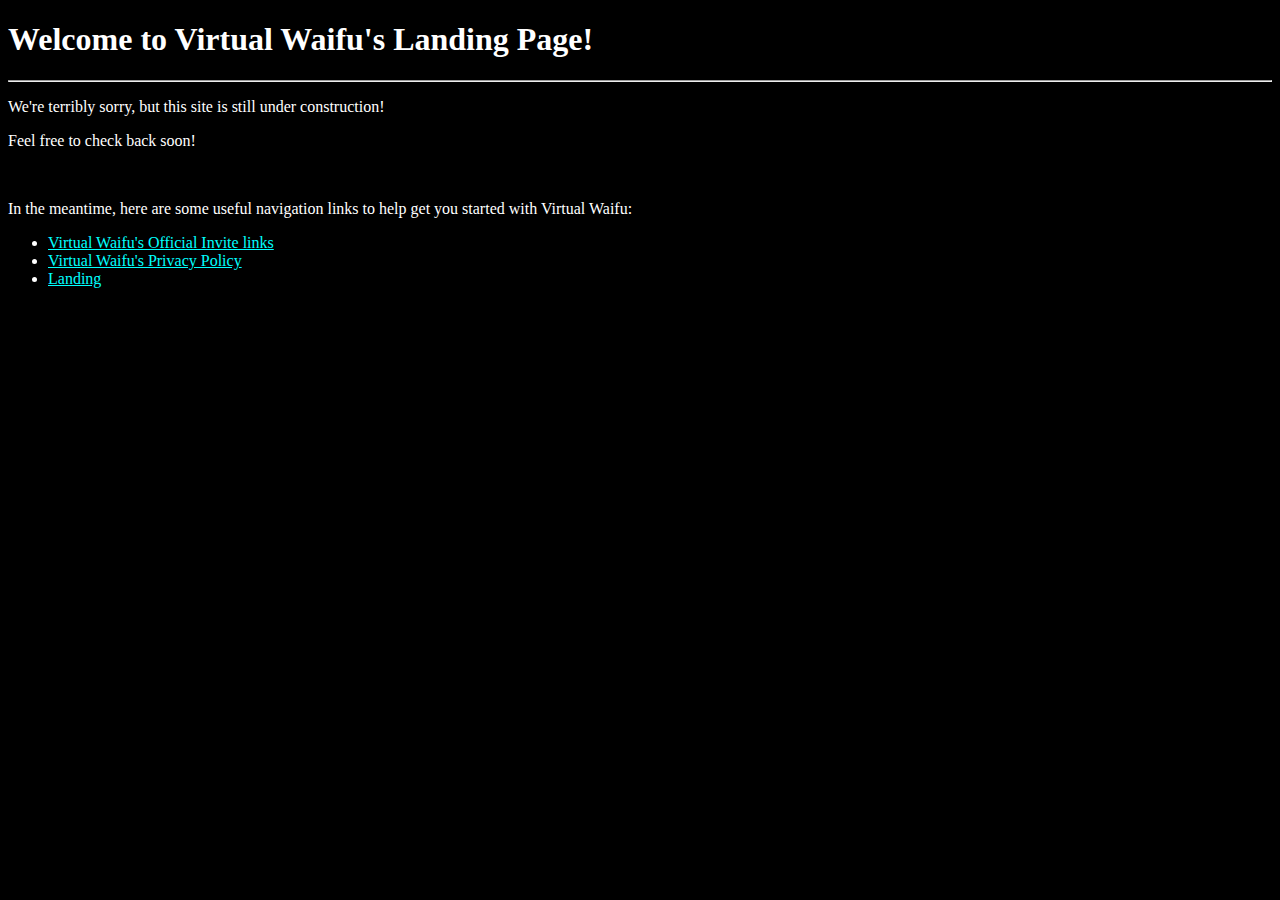
==== index.html @ 32e63459 "Fix: new URL" ====
<!DOCTYPE html>
<html lang="en">
<head>
    <meta charset="UTF-8">
    <meta http-equiv="X-UA-Compatible" content="IE=edge">
    <meta name="viewport" content="width=device-width, initial-scale=1.0">
    <title>Virtual Waifu | Multipurpose Waifu Bot!</title>
    <meta name="description" content="An all-in-one multipurpose bot for Discord, Revolt and Crispy-Chat | Virtual Waifu.">
    <meta property="og:locale" content="en">
    <meta property="og:site_name" content="Landing | Virtual Waifu's Website">
    <meta property="og:title" content="Virtual Waifu's Official Website">
    <meta property="og:image" content="https://cdn.discordapp.com/app-icons/895251019603259403/b3bcfcea2adb0bd89d91576432a89781.webp?size=320">
    <meta property="og:description" content="Virtual Waifu is an all-in-one multipurpose bot for Discord, Revolt and Crispy-Chat, with some unique features including a random Waifu generator!">
    <link rel="icon" href="https://cdn.discordapp.com/avatars/895251019603259403/faf3cbac0ecfdc1632bd15c6648a06b1.webp" data-react-helmet="true">
    <style>
        a{
            color: aqua;
        }
    </style>

</head>
<body style="background-color: black; color: white;">
    <h1>Welcome to Virtual Waifu's Landing Page!</h1>
    <hr>
    <div id="demo">
        <p>We're terribly sorry, but this site is still under construction!</p>
        <p>Feel free to check back soon!</p>
        <br>
        <p>In the meantime, here are some useful navigation links to help get you started with Virtual Waifu:</p>
        <ul>
            <li><a href="/invite/">Virtual Waifu's Official Invite links</a></li>
            <li><a href="legal/privacy/">Virtual Waifu's Privacy Policy</a></li>
            <li onclick="location.reload()"><a style="text-decoration: underline; cursor: pointer;">Landing</a></li>
        </ul>
    </div>
</body>
</html>
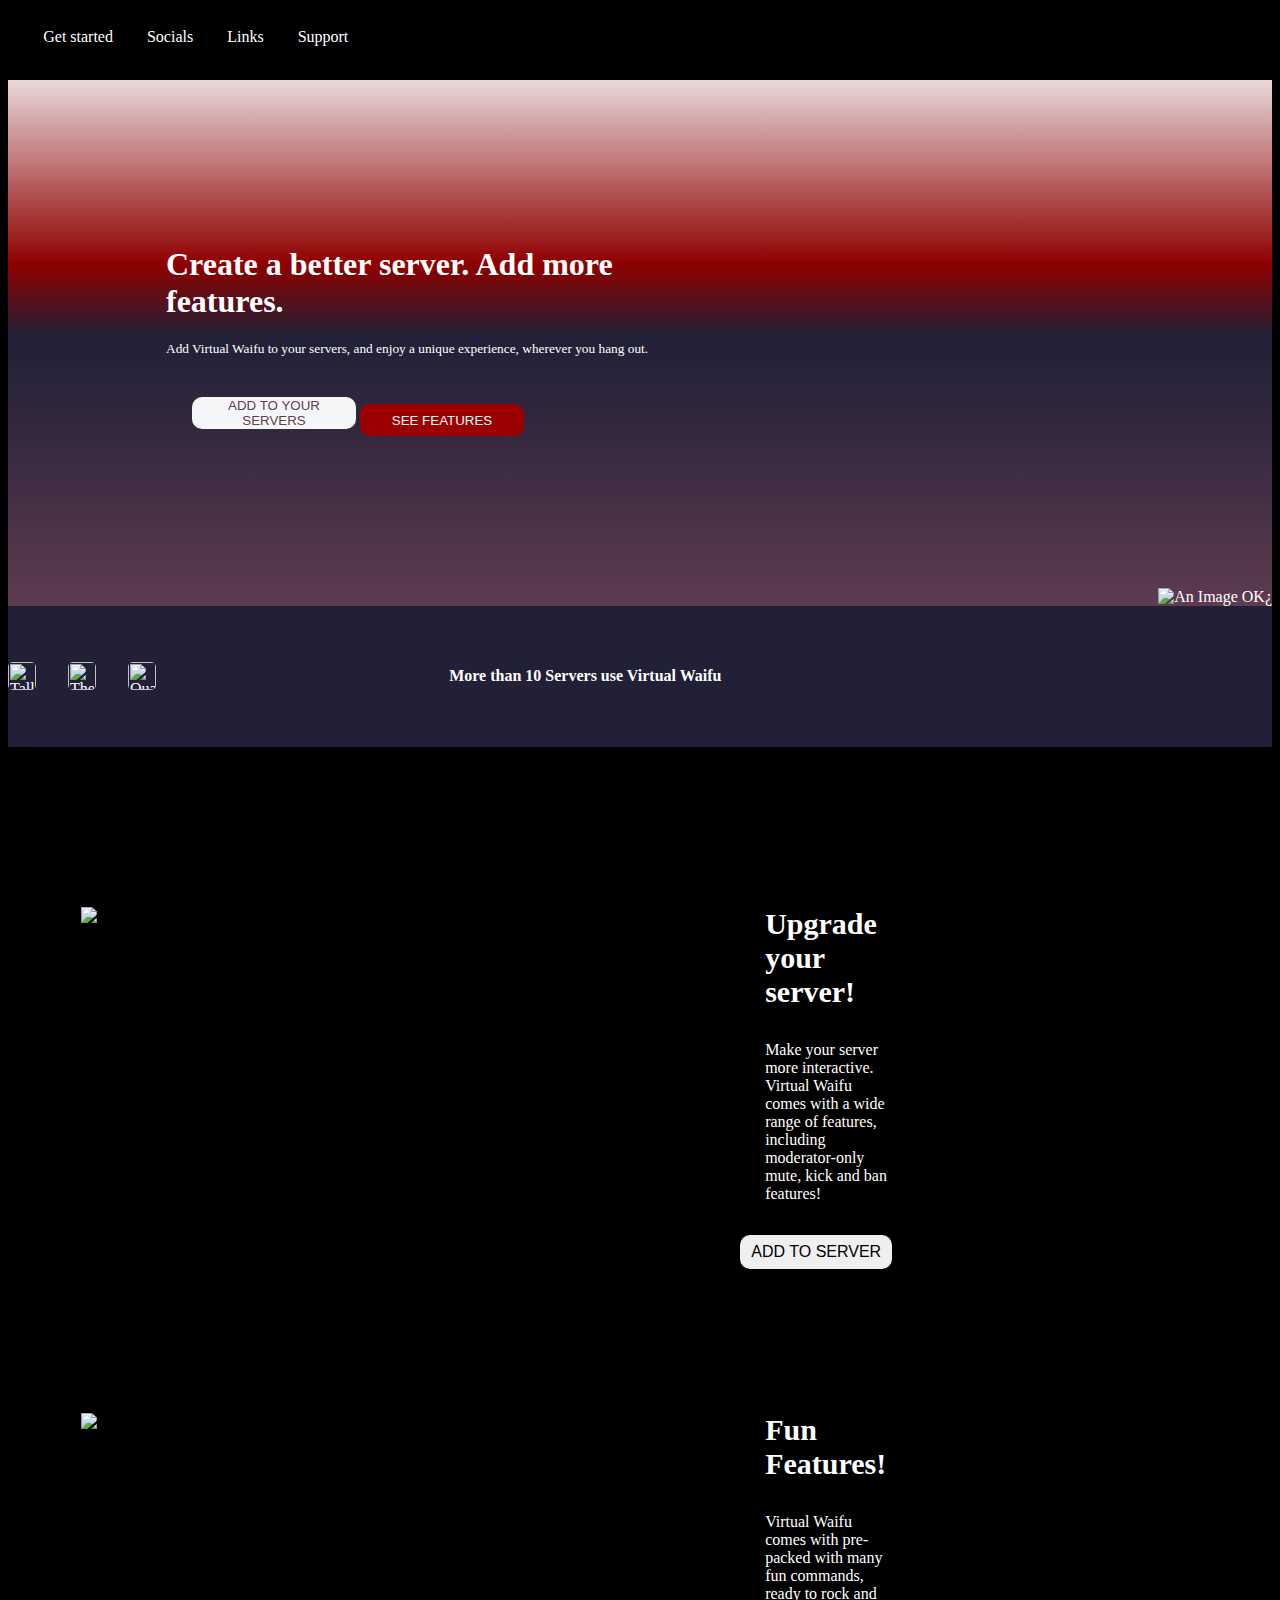
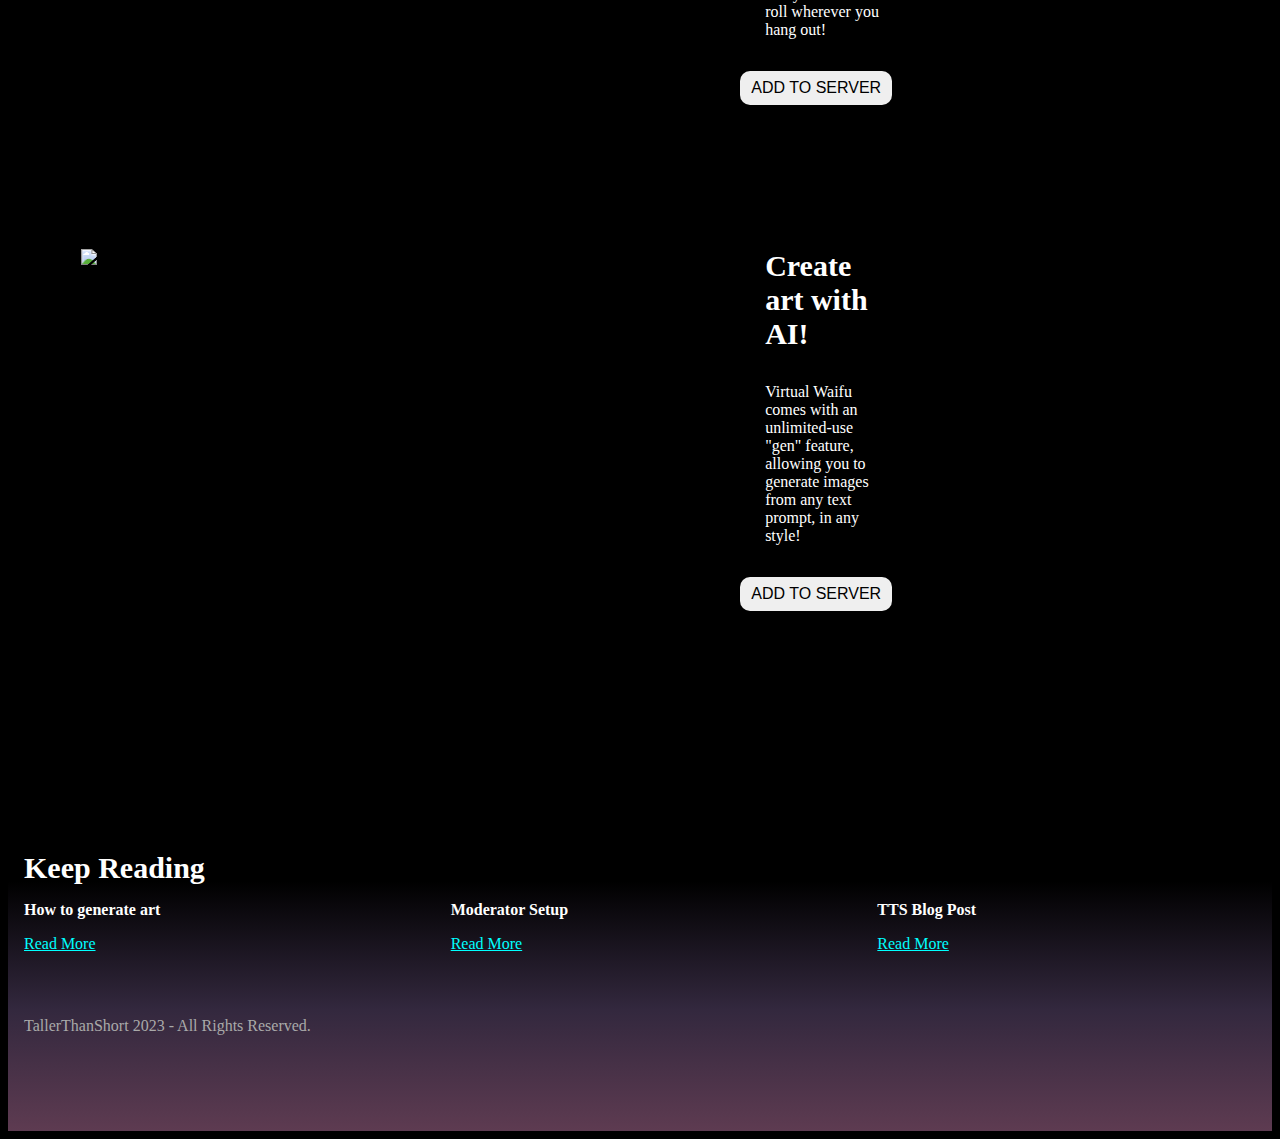
==== commit a9042867: "Fix: Create a much better landing page" ====
--- a/index.html
+++ b/index.html
@@ -16,22 +16,208 @@
         a{
             color: aqua;
         }
+        .dropbtn {
+            cursor: pointer;
+            background-color: black;
+            color: white;
+            padding: 15px;
+            font-size: 16px;
+            border: none;
+            }
+        .dropdown {
+            cursor: default;
+            position: relative;
+            display: inline-block;
+            }
+
+        .dropdown-content {
+        display: none;
+        position: absolute;
+        background-color: black;
+        min-width: 150px;
+        box-shadow: 0px 8px 16px 0px rgba(0,0,0,0.2);
+        z-index: 1;
+        }
+
+        .dropdown-content a {
+        color: white;
+        padding: 12px 16px;
+        text-decoration: none;
+        display: block;
+        }
+        .dropdown-content a:hover {background-color: rgb(245, 246, 247); color: rgb(98, 61, 83);}
+
+        .dropdown:hover .dropdown-content {display: block;}
+
+        .dropdown:hover .dropbtn {background-color: rgb(245, 246, 247); color: black;}
     </style>
 
 </head>
-<body style="background-color: black; color: white;">
-    <h1>Welcome to Virtual Waifu's Landing Page!</h1>
-    <hr>
-    <div id="demo">
-        <p>We're terribly sorry, but this site is still under construction!</p>
-        <p>Feel free to check back soon!</p>
-        <br>
-        <p>In the meantime, here are some useful navigation links to help get you started with Virtual Waifu:</p>
-        <ul>
-            <li><a href="/invite/">Virtual Waifu's Official Invite links</a></li>
-            <li><a href="legal/privacy/">Virtual Waifu's Privacy Policy</a></li>
-            <li onclick="location.reload()"><a style="text-decoration: underline; cursor: pointer;">Landing</a></li>
-        </ul>
+<body style="background-color: black; color: white; overflow-x: hidden;">
+    <div class="navbar" style="width: 100%; height: 32px; padding: 1.6%; cursor: default;">
+        <div class="dropdown">
+            <span class="dropbtn">Get started</span>
+            <div class="dropdown-content">
+                <a href="/">Home</a>
+                <a href="https://virtualwaifubot.com/invite/">Invite</a>
+                <a href="https://virtualwaifubot.com/bot/setup/">Setup</a>
+                <a href="https://virtualwaifubot.com/bot/commands/">Commands</a>
+            </div>
+        </div>
+        <div class="dropdown">
+            <span class="dropbtn">Socials</span>
+            <div class="dropdown-content">
+                <a href="https://discord.gg/Hf3ECU7DRv">Discord</a>
+                <a href="https://rvlt.gg/E1GKAxh8">Revolt</a>
+                <a href="https://common-codes.github.io/crispy/app/invite/?code=creak">Crispy-Chat</a>
+            </div>
+        </div>
+        <div class="dropdown">
+            <span class="dropbtn">Links</span>
+            <div class="dropdown-content">
+                <a href="https://virtualwaifubot.com/legal/privacy/">Privacy Policy</a>
+                <a href="https://virtualwaifubot.com/legal/terms/">AUP</a>
+                <a href="https://virtualwaifubot.com/legal/datareq/">Request Data</a>
+            </div>
+        </div>
+        <div class="dropdown">
+            <span class="dropbtn">Support</span>
+            <div class="dropdown-content">
+                <a href="https://discord.gg/Hf3ECU7DRv">Discord Support Server</a>
+                <a href="https://rvlt.gg/E1GKAxh8">Revolt Support Server</a>
+            </div>
+        </div>
+    </div>
+    <div style="width: 100%; z-index: 0; position: relative; background: linear-gradient(rgb(245, 246, 247) -4.84%, rgb(143, 0, 0) 34.9%, rgb(33, 32, 54) 48.6%, rgb(51, 40, 62) 66.41%, rgb(98, 61, 83) 103.41%, rgb(140, 81, 102) 132.18%);">
+        <div style="justify-content: flex-end; align-items: flex-end; width: 50%; height: 100%; display: flex; z-index: -1; right: 0; top: 0; position: absolute; pointer-events: none;">
+            <img src="https://cdn.discordapp.com/app-icons/895251019603259403/b3bcfcea2adb0bd89d91576432a89781.webp" class="hidden xl:block" alt="An Image OK¿">
+            </div>
+        <div>
+            <div id="test" style="padding-top: 9rem; padding-bottom: 9rem; max-width: 1240px; width: 75%; margin-left: auto; margin-right: auto;">
+                <div style="text-align: left; width: 55%; margin-left: 0; margin-right: 0; ">
+                    <h1>Create a better server. Add more features.</h1>
+                    <p style="font-size: smaller;">Add Virtual Waifu to your servers, and enjoy a unique experience, wherever you hang out.</p>
+                    <div style="justify-content: center; padding: 26px;">
+                        <button style="border: none; height: 32px; width: 164px; cursor: pointer; border-radius: 10px; text-transform: uppercase; background-color: rgb(245, 246, 247); color: rgb(98, 61, 83); font-weight: 500;" onclick="location.href='https://virtualwaifubot.com/invite';">add to your servers</button>
+                        <button style="border: none; height: 32px; width: 164px; cursor: pointer; border-radius: 10px; text-transform: uppercase; background-color: rgb(157, 0, 0); color: rgb(245, 246, 247); font-weight: 500;" onclick="location.href='https://virtualwaifubot.com/bot/commands';">see features</button>
+                    </div>
+                </div>
+            </div>
+        </div>
+    </div>
+    <div style="background-color: rgb(33, 32, 54);">
+        <div style="padding-top: 2.5rem; padding-bottom: 2.5rem; max-width: 1240px; width: 100%; margin-left: 0; margin-right: 0;">
+            <div style="flex-direction: row; gap: 2rem; align-items: center; display: flex;">
+                <div style="justify-content: flex-start; width: 33%; align-items: center; display: flex; gap: 2rem;">
+                    <img style="width: 28px; height: 28px; border-radius: 5px; cursor: pointer;" src="https://cdn.discordapp.com/icons/885454145346232361/4704e10993b29dbc371bd9bb6f340a4d.webp" title="Tall's Server (Revolt)">
+                    <img style="width: 28px; height: 28px; border-radius: 5px; cursor: pointer;" src="https://cdn.discordapp.com/icons/925056345667960892/0e4e7555c959da95789ef28ad5f62680.webp" title="The Lemonade Stand (Discord)">
+                    <img style="width: 28px; height: 28px; border-radius: 5px; cursor: pointer;" src="https://cdn.discordapp.com/icons/751954296907628626/2a1dcdb608afdfaba991dcd35397933e.webp"  title="Quack Shadow (Discord)">
+                </div>
+                <div style="justify-content: flex-end; flex: 1 1 0%;">
+                    <h4>More than 10 Servers use Virtual Waifu</h4>
+                </div>
+            </div>
+        </div>
+    </div>
+    <div>
+        <div style="padding-top: 10rem; padding-bottom: 10rem;  max-width: 1240px; width: 100%; margin-left: auto; margin-right: auto;">
+            <div style="gap: 9rem; grid-template-columns: repeat(1,minmax(0,1fr)); display: grid;">
+                <div>
+                    <div style="display: grid; gap: 4rem; grid-template-columns: repeat(7,minmax(0,1fr));">
+                        <div style="grid-column: span 4/span 4;">
+                            <img src="./assets/1681915892gahaha.png" style="margin-left: auto; margin-right: auto; max-width: 560px; width: 100%; display: block;">
+                        </div>
+                        <div style="text-align: left; justify-content: center; align-items: flex-start; flex-direction: column; display: flex; grid-column: span 3/span;">
+                            <h2 style="margin-left: 0; margin-right: 0; font-size: 30px; margin: 0;">Upgrade your server!</h2>
+                            <p style="white-space: pre-line; margin-top: 2rem; margin-bottom: 2rem;">Make your server more interactive. Virtual Waifu comes with a wide range of features, including moderator-only mute, kick and ban features!</p>
+                            <div style="flex-direction: row; gap: 1rem; justify-content: flex-start; align-items: center; width: 100%; display: flex;">
+                                <button style="width: auto; font-size: 1rem; padding-top: .5rem; padding-bottom: .5rem; padding-left: .7rem; padding-right: .7rem; border-radius: 10px; overflow: hidden; gap: .375rem; align-items: center; flex-shrink: 0; display: flex; position: relative; left: -25px; cursor: pointer; border: none; text-transform: uppercase;">
+                                    <div style="justify-content: center; flex-grow: 1; max-width: 100%; display: flex;">
+                                        <span style="text-align: center; white-space: nowrap; text-overflow: ellipsis; overflow: hidden; flex-shrink: 0; width: 100%; display: block;">
+                                            <div style="gap: .5rem; justify-content: center; align-items: center; display: flex;">Add to server</div>
+                                        </span>
+                                    </div>
+                                </button>
+                            </div>
+                        </div>
+                    </div>
+                </div>
+                <div>
+                    <div style="display: grid; gap: 4rem; grid-template-columns: repeat(7,minmax(0,1fr));">
+                        <div style="grid-column: span 4/span 4;">
+                            <img src="./assets/1681915892gahaha.png" style="margin-left: auto; margin-right: auto; max-width: 560px; width: 100%; display: block;">
+                        </div>
+                        <div style="text-align: left; justify-content: center; align-items: flex-start; flex-direction: column; display: flex; grid-column: span 3/span;">
+                            <h2 style="margin-left: 0; margin-right: 0; font-size: 30px; margin: 0;">Fun Features!</h2>
+                            <p style="white-space: pre-line; margin-top: 2rem; margin-bottom: 2rem;">Virtual Waifu comes with pre-packed with many fun commands, ready to rock and roll wherever you hang out!</p>
+                            <div style="flex-direction: row; gap: 1rem; justify-content: flex-start; align-items: center; width: 100%; display: flex;">
+                                <button style="width: auto; font-size: 1rem; padding-top: .5rem; padding-bottom: .5rem; padding-left: .7rem; padding-right: .7rem; border-radius: 10px; overflow: hidden; gap: .375rem; align-items: center; flex-shrink: 0; display: flex; position: relative; left: -25px; cursor: pointer; border: none; text-transform: uppercase;">
+                                    <div style="justify-content: center; flex-grow: 1; max-width: 100%; display: flex;">
+                                        <span style="text-align: center; white-space: nowrap; text-overflow: ellipsis; overflow: hidden; flex-shrink: 0; width: 100%; display: block;">
+                                            <div style="gap: .5rem; justify-content: center; align-items: center; display: flex;">Add to server</div>
+                                        </span>
+                                    </div>
+                                </button>
+                            </div>
+                        </div>
+                    </div>
+                </div>
+                <div>
+                    <div style="display: grid; gap: 4rem; grid-template-columns: repeat(7,minmax(0,1fr));">
+                        <div style="grid-column: span 4/span 4;">
+                            <img src="./assets/1681915892gahaha.png" style="margin-left: auto; margin-right: auto; max-width: 560px; width: 100%; display: block;">
+                        </div>
+                        <div style="text-align: left; justify-content: center; align-items: flex-start; flex-direction: column; display: flex; grid-column: span 3/span;">
+                            <h2 style="margin-left: 0; margin-right: 0; font-size: 30px; margin: 0;">Create art with AI!</h2>
+                            <p style="white-space: pre-line; margin-top: 2rem; margin-bottom: 2rem;">Virtual Waifu comes with an unlimited-use "gen" feature, allowing you to generate images from any text prompt, in any style!</p>
+                            <div style="flex-direction: row; gap: 1rem; justify-content: flex-start; align-items: center; width: 100%; display: flex;">
+                                <button style="width: auto; font-size: 1rem; padding-top: .5rem; padding-bottom: .5rem; padding-left: .7rem; padding-right: .7rem; border-radius: 10px; overflow: hidden; gap: .375rem; align-items: center; flex-shrink: 0; display: flex; position: relative; left: -25px; cursor: pointer; border: none; text-transform: uppercase;">
+                                    <div style="justify-content: center; flex-grow: 1; max-width: 100%; display: flex;">
+                                        <span style="text-align: center; white-space: nowrap; text-overflow: ellipsis; overflow: hidden; flex-shrink: 0; width: 100%; display: block;">
+                                            <div style="gap: .5rem; justify-content: center; align-items: center; display: flex;">Add to server</div>
+                                        </span>
+                                    </div>
+                                </button>
+                            </div>
+                        </div>
+                    </div>
+                </div>
+            </div>
+        </div>
+    </div>
+    <div style="padding-top: 5rem; padding-bottom: 5rem; background: linear-gradient(rgb(0, 0, 0) 30.6%, rgb(51, 40, 62) 66.41%, rgb(98, 61, 83) 103.41%, rgb(140, 81, 102) 132.18%); width: 100%; margin-left: auto; margin-right: auto;">
+        <h2 style="margin-left: 0; margin-right: 0; font-size: 30px; margin: 0; padding-left: 1rem;">Keep Reading</h2>
+        <div style="display: grid; gap: 1rem; grid-template-columns: repeat(3,minmax(0,1fr)); padding-top: 1rem;">
+            <div style="padding-left: 1rem;">
+                <div>
+                    <b>How to generate art</b>
+                </div>
+                <div style="padding-top: 1rem;">
+                    <a href="https://virtualwaifubot.com/bot/commands/gen">Read More</a>
+                </div>
+            </div>
+            <div style="padding-left: 1rem;">
+                <div>
+                    <b>Moderator Setup</b>
+                </div>
+                <div style="padding-top: 1rem;">
+                    <a href="https://virtualwaifubot.com/bot/setup/moderator">Read More</a>
+                </div>
+            </div>
+            <div style="padding-left: 1rem;">
+                <div>
+                    <b>TTS Blog Post</b>
+                </div>
+                <div style="padding-top: 1rem;">
+                    <a href="https://tallerthanshort.github.io/entries/?entry=nNgn4PP5CHDwjWOYEvvE">Read More</a>
+                </div>
+            </div>
+        </div>
+        <div style="padding-top: 3rem; padding-left: 1rem;">
+            <div>
+                <p style="color: darkgray;">TallerThanShort 2023 - All Rights Reserved.</p>
+            </div>
+        </div>
     </div>
 </body>
 </html>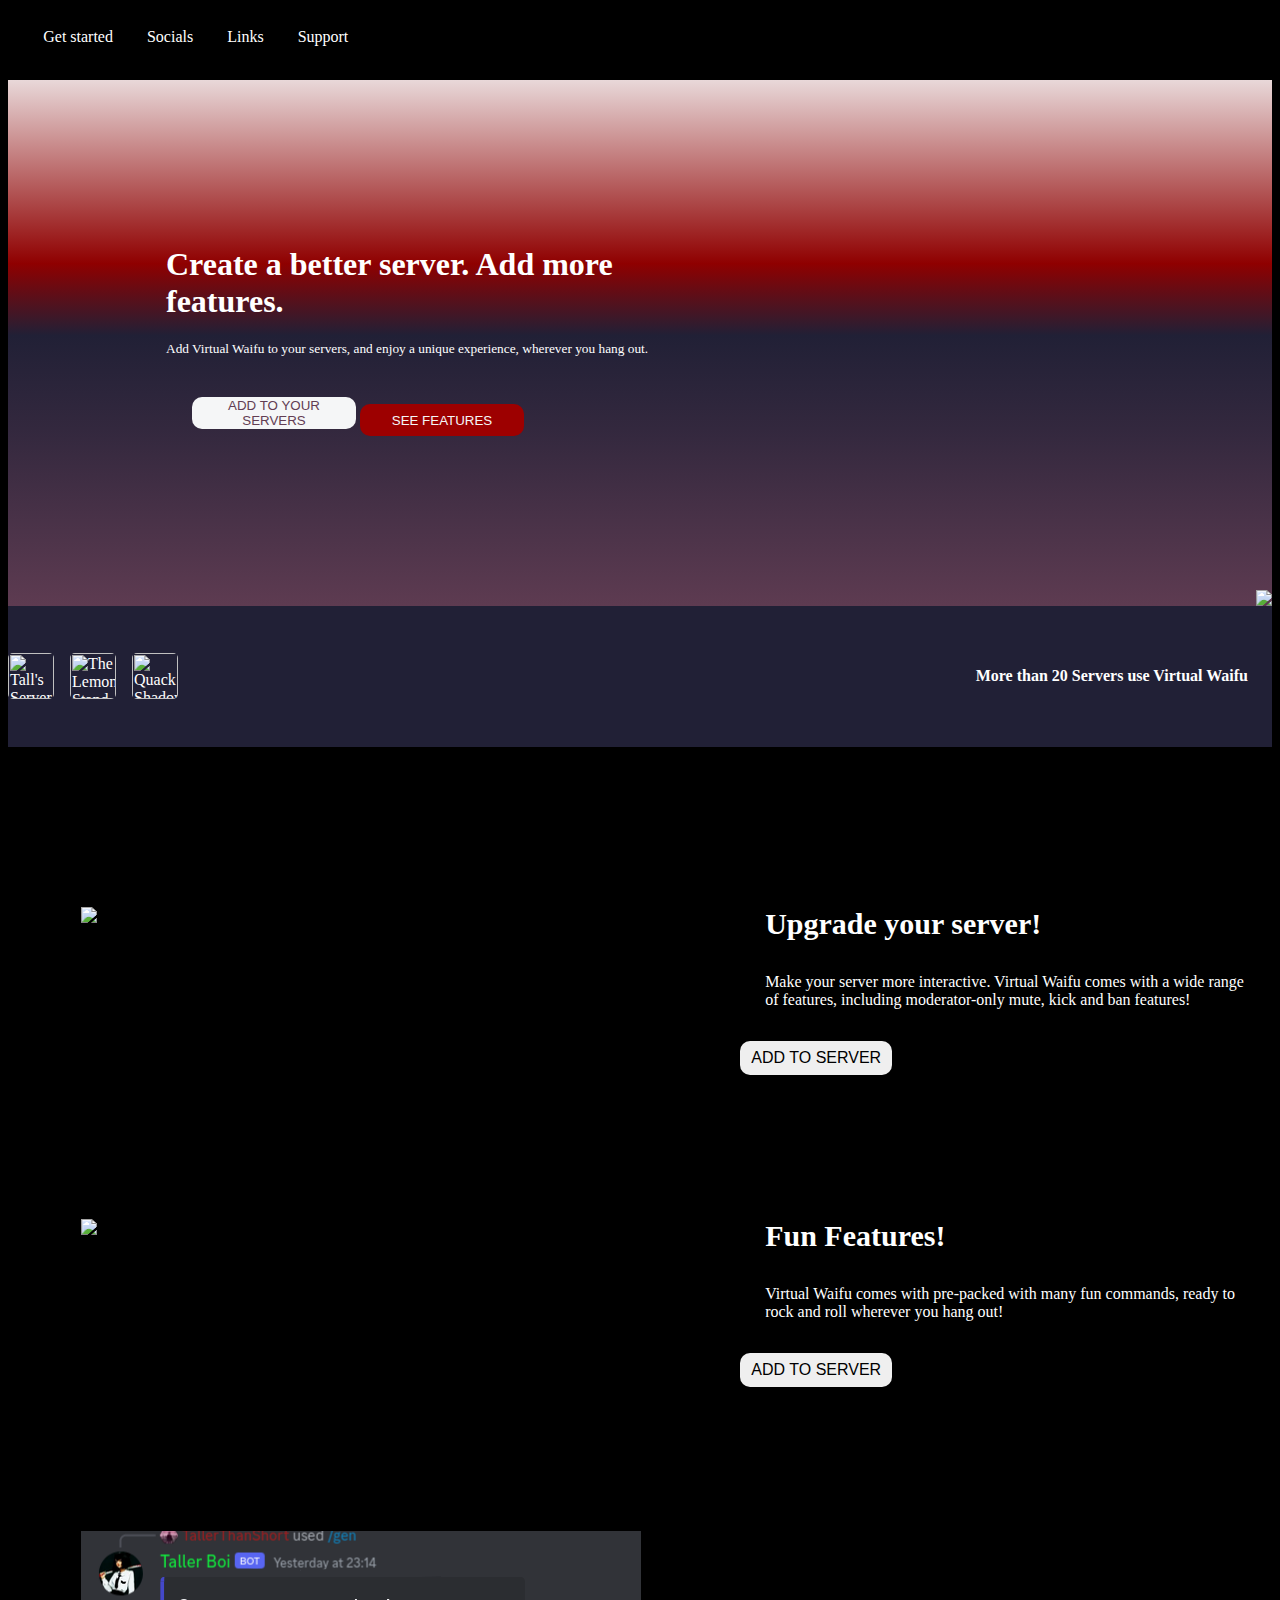
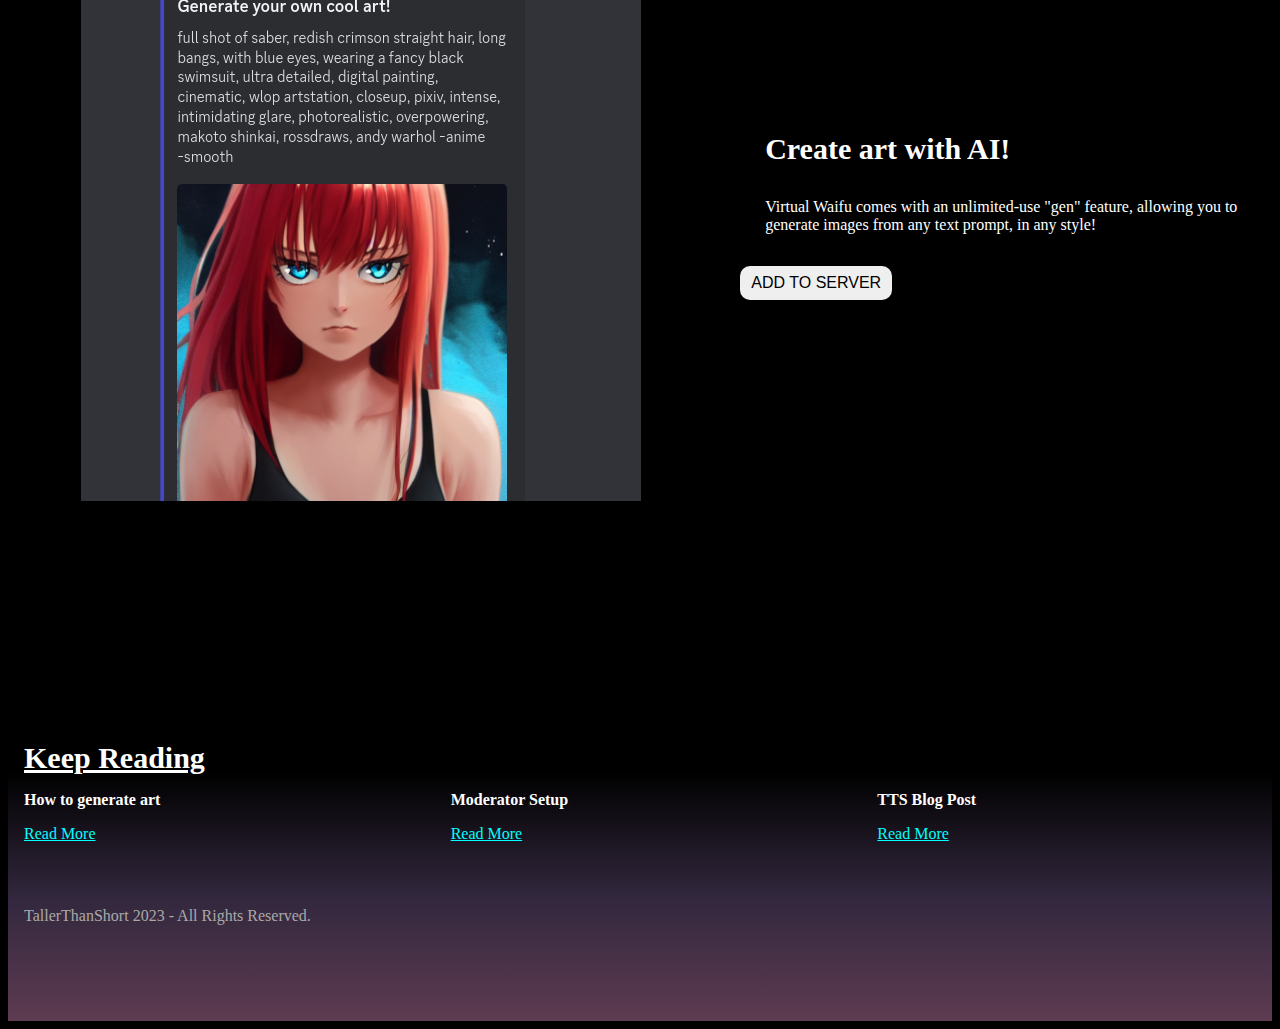
==== commit 8fc258f9: "Patch: Fix CSS +more" ====
--- a/index.html
+++ b/index.html
@@ -90,8 +90,8 @@
     </div>
     <div style="width: 100%; z-index: 0; position: relative; background: linear-gradient(rgb(245, 246, 247) -4.84%, rgb(143, 0, 0) 34.9%, rgb(33, 32, 54) 48.6%, rgb(51, 40, 62) 66.41%, rgb(98, 61, 83) 103.41%, rgb(140, 81, 102) 132.18%);">
         <div style="justify-content: flex-end; align-items: flex-end; width: 50%; height: 100%; display: flex; z-index: -1; right: 0; top: 0; position: absolute; pointer-events: none;">
-            <img src="https://cdn.discordapp.com/app-icons/895251019603259403/b3bcfcea2adb0bd89d91576432a89781.webp" class="hidden xl:block" alt="An Image OK¿">
-            </div>
+            <img src="https://cdn.discordapp.com/app-icons/895251019603259403/b3bcfcea2adb0bd89d91576432a89781.webp">
+        </div>
         <div>
             <div id="test" style="padding-top: 9rem; padding-bottom: 9rem; max-width: 1240px; width: 75%; margin-left: auto; margin-right: auto;">
                 <div style="text-align: left; width: 55%; margin-left: 0; margin-right: 0; ">
@@ -108,13 +108,13 @@
     <div style="background-color: rgb(33, 32, 54);">
         <div style="padding-top: 2.5rem; padding-bottom: 2.5rem; max-width: 1240px; width: 100%; margin-left: 0; margin-right: 0;">
             <div style="flex-direction: row; gap: 2rem; align-items: center; display: flex;">
-                <div style="justify-content: flex-start; width: 33%; align-items: center; display: flex; gap: 2rem;">
-                    <img style="width: 28px; height: 28px; border-radius: 5px; cursor: pointer;" src="https://cdn.discordapp.com/icons/885454145346232361/4704e10993b29dbc371bd9bb6f340a4d.webp" title="Tall's Server (Revolt)">
-                    <img style="width: 28px; height: 28px; border-radius: 5px; cursor: pointer;" src="https://cdn.discordapp.com/icons/925056345667960892/0e4e7555c959da95789ef28ad5f62680.webp" title="The Lemonade Stand (Discord)">
-                    <img style="width: 28px; height: 28px; border-radius: 5px; cursor: pointer;" src="https://cdn.discordapp.com/icons/751954296907628626/2a1dcdb608afdfaba991dcd35397933e.webp"  title="Quack Shadow (Discord)">
-                </div>
-                <div style="justify-content: flex-end; flex: 1 1 0%;">
-                    <h4>More than 10 Servers use Virtual Waifu</h4>
+                <div style="justify-content: flex-start; width: 33%; align-items: center; display: flex; gap: 1rem;">
+                    <img style="width: 46px; height: 46px; border-radius: 5px; cursor: pointer;" src="https://cdn.discordapp.com/icons/885454145346232361/4704e10993b29dbc371bd9bb6f340a4d.webp" title="Tall's Server (Revolt)">
+                    <img style="width: 46px; height: 46px; border-radius: 5px; cursor: pointer;" src="https://cdn.discordapp.com/icons/925056345667960892/0e4e7555c959da95789ef28ad5f62680.webp" title="The Lemonade Stand (Discord)">
+                    <img style="width: 46px; height: 46px; border-radius: 5px; cursor: pointer;" src="https://cdn.discordapp.com/icons/751954296907628626/2a1dcdb608afdfaba991dcd35397933e.webp"  title="Quack Shadow (Discord)">
+                </div>
+                <div style="justify-content: flex-end; flex: 1 1 0%; text-align: right;;">
+                    <h4>More than 20 Servers use Virtual Waifu</h4>
                 </div>
             </div>
         </div>
@@ -127,7 +127,7 @@
                         <div style="grid-column: span 4/span 4;">
                             <img src="./assets/1681915892gahaha.png" style="margin-left: auto; margin-right: auto; max-width: 560px; width: 100%; display: block;">
                         </div>
-                        <div style="text-align: left; justify-content: center; align-items: flex-start; flex-direction: column; display: flex; grid-column: span 3/span;">
+                        <div style="text-align: left; justify-content: center; align-items: flex-start; flex-direction: column; display: flex; grid-column: span 3/span 3;">
                             <h2 style="margin-left: 0; margin-right: 0; font-size: 30px; margin: 0;">Upgrade your server!</h2>
                             <p style="white-space: pre-line; margin-top: 2rem; margin-bottom: 2rem;">Make your server more interactive. Virtual Waifu comes with a wide range of features, including moderator-only mute, kick and ban features!</p>
                             <div style="flex-direction: row; gap: 1rem; justify-content: flex-start; align-items: center; width: 100%; display: flex;">
@@ -147,7 +147,7 @@
                         <div style="grid-column: span 4/span 4;">
                             <img src="./assets/1681915892gahaha.png" style="margin-left: auto; margin-right: auto; max-width: 560px; width: 100%; display: block;">
                         </div>
-                        <div style="text-align: left; justify-content: center; align-items: flex-start; flex-direction: column; display: flex; grid-column: span 3/span;">
+                        <div style="text-align: left; justify-content: center; align-items: flex-start; flex-direction: column; display: flex; grid-column: span 3/span 3;">
                             <h2 style="margin-left: 0; margin-right: 0; font-size: 30px; margin: 0;">Fun Features!</h2>
                             <p style="white-space: pre-line; margin-top: 2rem; margin-bottom: 2rem;">Virtual Waifu comes with pre-packed with many fun commands, ready to rock and roll wherever you hang out!</p>
                             <div style="flex-direction: row; gap: 1rem; justify-content: flex-start; align-items: center; width: 100%; display: flex;">
@@ -165,9 +165,9 @@
                 <div>
                     <div style="display: grid; gap: 4rem; grid-template-columns: repeat(7,minmax(0,1fr));">
                         <div style="grid-column: span 4/span 4;">
-                            <img src="./assets/1681915892gahaha.png" style="margin-left: auto; margin-right: auto; max-width: 560px; width: 100%; display: block;">
-                        </div>
-                        <div style="text-align: left; justify-content: center; align-items: flex-start; flex-direction: column; display: flex; grid-column: span 3/span;">
+                            <img src="./assets/QiTKMdEpthZSaeyaoto2.png" style="margin-left: auto; margin-right: auto; max-width: 560px; width: 100%; display: block;">
+                        </div>
+                        <div style="text-align: left; justify-content: center; align-items: flex-start; flex-direction: column; display: flex; grid-column: span 3/span 3;">
                             <h2 style="margin-left: 0; margin-right: 0; font-size: 30px; margin: 0;">Create art with AI!</h2>
                             <p style="white-space: pre-line; margin-top: 2rem; margin-bottom: 2rem;">Virtual Waifu comes with an unlimited-use "gen" feature, allowing you to generate images from any text prompt, in any style!</p>
                             <div style="flex-direction: row; gap: 1rem; justify-content: flex-start; align-items: center; width: 100%; display: flex;">
@@ -186,7 +186,7 @@
         </div>
     </div>
     <div style="padding-top: 5rem; padding-bottom: 5rem; background: linear-gradient(rgb(0, 0, 0) 30.6%, rgb(51, 40, 62) 66.41%, rgb(98, 61, 83) 103.41%, rgb(140, 81, 102) 132.18%); width: 100%; margin-left: auto; margin-right: auto;">
-        <h2 style="margin-left: 0; margin-right: 0; font-size: 30px; margin: 0; padding-left: 1rem;">Keep Reading</h2>
+        <h2 style="margin-left: 0; margin-right: 0; font-size: 30px; margin: 0; padding-left: 1rem; text-decoration: underline;">Keep Reading</h2>
         <div style="display: grid; gap: 1rem; grid-template-columns: repeat(3,minmax(0,1fr)); padding-top: 1rem;">
             <div style="padding-left: 1rem;">
                 <div>
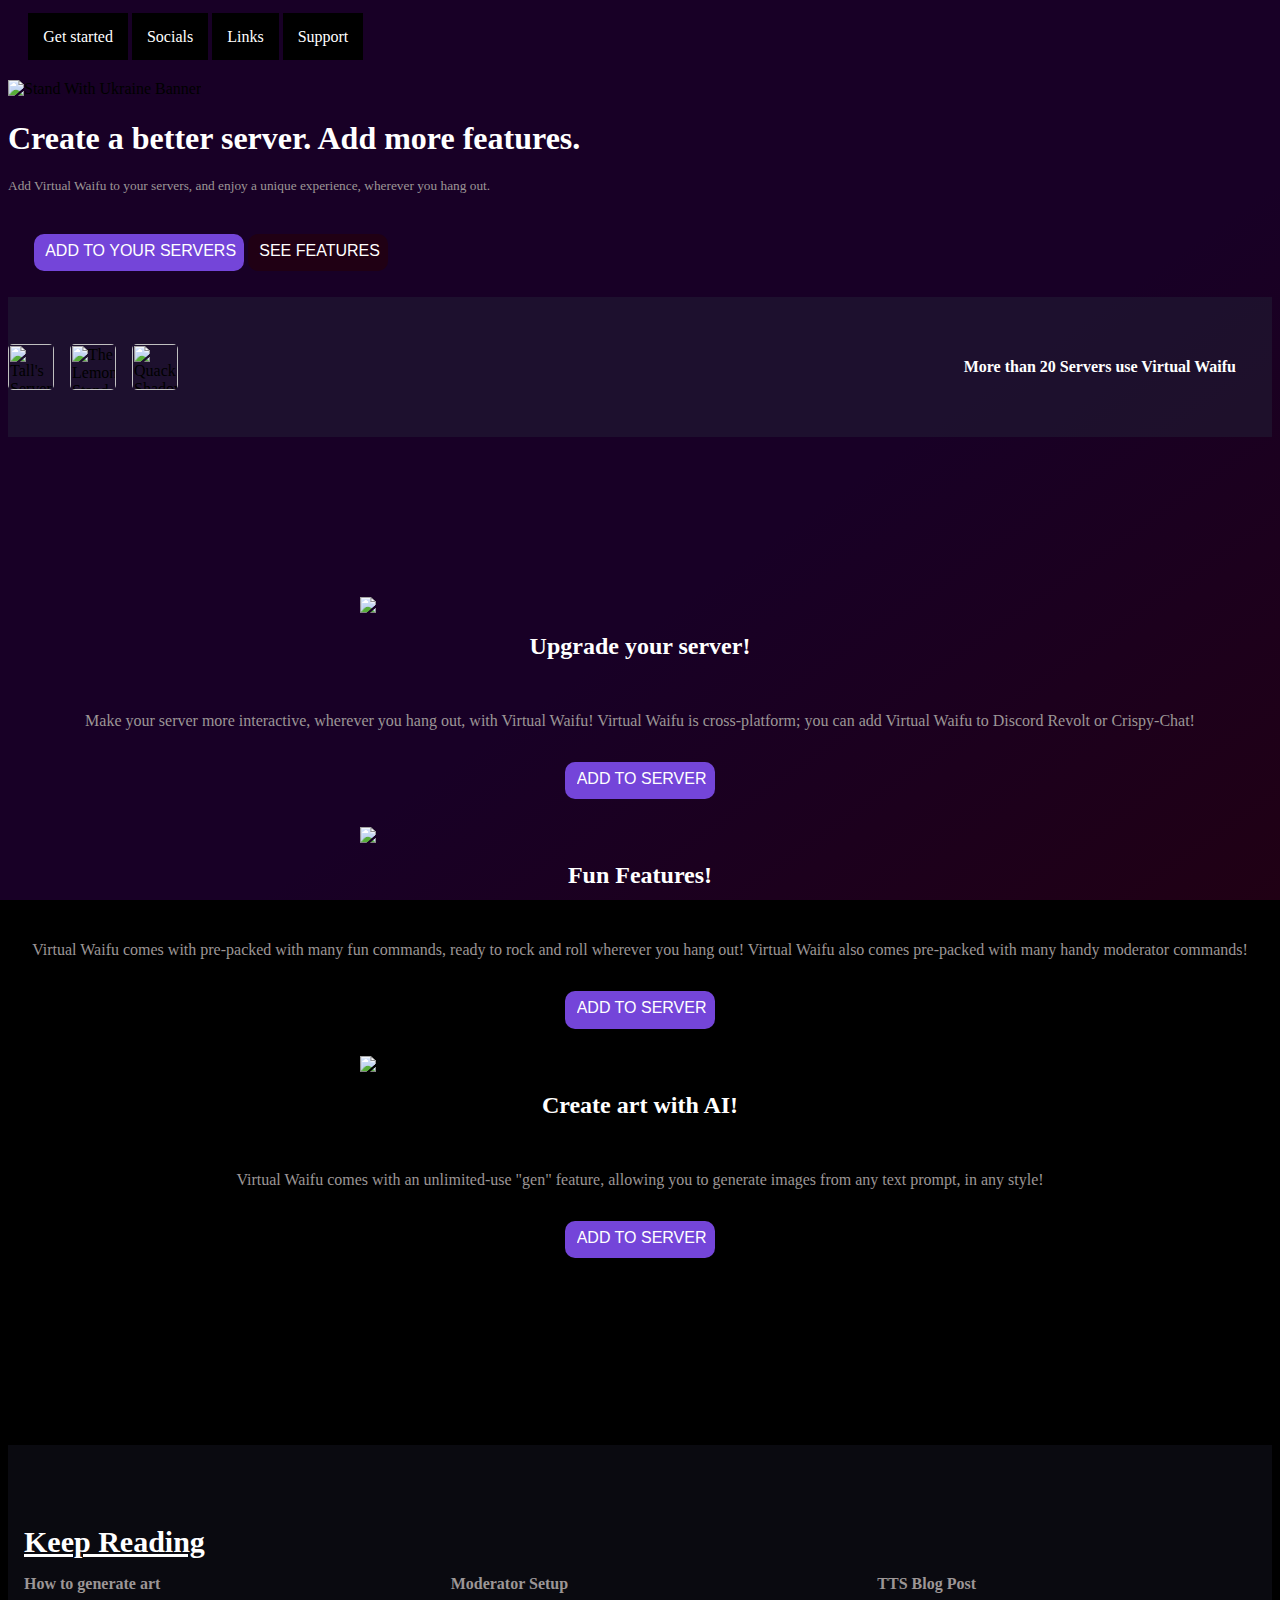
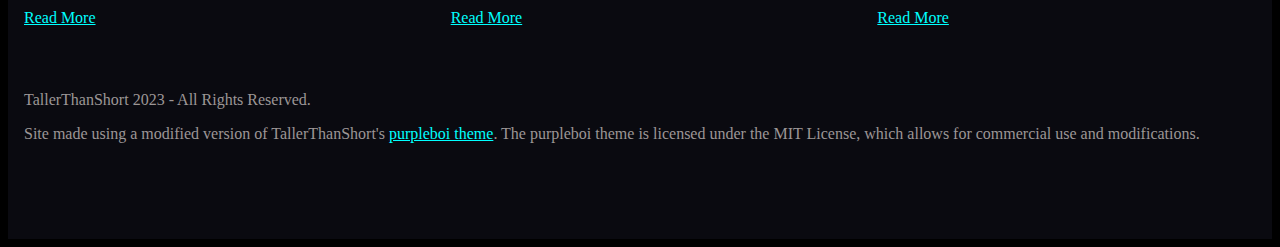
==== commit 3fee14cd: "Feat: purpleboi theme" ====
--- a/index.html
+++ b/index.html
@@ -12,6 +12,7 @@
     <meta property="og:image" content="https://cdn.discordapp.com/app-icons/895251019603259403/b3bcfcea2adb0bd89d91576432a89781.webp?size=320">
     <meta property="og:description" content="Virtual Waifu is an all-in-one multipurpose bot for Discord, Revolt and Crispy-Chat, with some unique features including a random Waifu generator!">
     <link rel="icon" href="https://cdn.discordapp.com/avatars/895251019603259403/faf3cbac0ecfdc1632bd15c6648a06b1.webp" data-react-helmet="true">
+    <link rel="stylesheet" href="purpleboi.css">
     <style>
         a{
             color: aqua;
@@ -53,8 +54,8 @@
     </style>
 
 </head>
-<body style="background-color: black; color: white; overflow-x: hidden;">
-    <div class="navbar" style="width: 100%; height: 32px; padding: 1.6%; cursor: default;">
+<body class="background-primary" style="overflow-x: hidden;">
+    <div class="navbar" style="width: 98%; height: 32px; padding: 1.6%; cursor: default;">
         <div class="dropdown">
             <span class="dropbtn">Get started</span>
             <div class="dropdown-content">
@@ -88,24 +89,24 @@
             </div>
         </div>
     </div>
-    <div style="width: 100%; z-index: 0; position: relative; background: linear-gradient(rgb(245, 246, 247) -4.84%, rgb(143, 0, 0) 34.9%, rgb(33, 32, 54) 48.6%, rgb(51, 40, 62) 66.41%, rgb(98, 61, 83) 103.41%, rgb(140, 81, 102) 132.18%);">
-        <div style="justify-content: flex-end; align-items: flex-end; width: 50%; height: 100%; display: flex; z-index: -1; right: 0; top: 0; position: absolute; pointer-events: none;">
-            <img src="https://cdn.discordapp.com/app-icons/895251019603259403/b3bcfcea2adb0bd89d91576432a89781.webp">
+    <div style="justify-content: center;">
+        <div style="justify-content: center;">
+            <img class=".img-class2" src="https://raw.githubusercontent.com/vshymanskyy/StandWithUkraine/main/banner2-direct.svg" alt="Stand With Ukraine Banner" onclick="location.href='https://stand-with-ukraine.pp.ua';" style="cursor: pointer;">
         </div>
         <div>
-            <div id="test" style="padding-top: 9rem; padding-bottom: 9rem; max-width: 1240px; width: 75%; margin-left: auto; margin-right: auto;">
-                <div style="text-align: left; width: 55%; margin-left: 0; margin-right: 0; ">
-                    <h1>Create a better server. Add more features.</h1>
-                    <p style="font-size: smaller;">Add Virtual Waifu to your servers, and enjoy a unique experience, wherever you hang out.</p>
+            <div>
+                <div>
+                    <h1 class="primary-text">Create a better server. Add more features.</h1>
+                    <p class="secondary-text" style="font-size: smaller;">Add Virtual Waifu to your servers, and enjoy a unique experience, wherever you hang out.</p>
                     <div style="justify-content: center; padding: 26px;">
-                        <button style="border: none; height: 32px; width: 164px; cursor: pointer; border-radius: 10px; text-transform: uppercase; background-color: rgb(245, 246, 247); color: rgb(98, 61, 83); font-weight: 500;" onclick="location.href='https://virtualwaifubot.com/invite';">add to your servers</button>
-                        <button style="border: none; height: 32px; width: 164px; cursor: pointer; border-radius: 10px; text-transform: uppercase; background-color: rgb(157, 0, 0); color: rgb(245, 246, 247); font-weight: 500;" onclick="location.href='https://virtualwaifubot.com/bot/commands';">see features</button>
-                    </div>
-                </div>
-            </div>
-        </div>
-    </div>
-    <div style="background-color: rgb(33, 32, 54);">
+                        <button class="btn-primary primary-text" style="font-weight: 500;" onclick="location.href='https://virtualwaifubot.com/invite';">add to your servers</button>
+                        <button class="btn-secondary primary-text" style="font-weight: 500;" onclick="location.href='https://virtualwaifubot.com/bot/commands';">see features</button>
+                    </div>
+                </div>
+            </div>
+        </div>
+    </div>
+    <div style="background-color: rgba(33, 32, 54, 0.5);">
         <div style="padding-top: 2.5rem; padding-bottom: 2.5rem; max-width: 1240px; width: 100%; margin-left: 0; margin-right: 0;">
             <div style="flex-direction: row; gap: 2rem; align-items: center; display: flex;">
                 <div style="justify-content: flex-start; width: 33%; align-items: center; display: flex; gap: 1rem;">
@@ -113,28 +114,28 @@
                     <img style="width: 46px; height: 46px; border-radius: 5px; cursor: pointer;" src="https://cdn.discordapp.com/icons/925056345667960892/0e4e7555c959da95789ef28ad5f62680.webp" title="The Lemonade Stand (Discord)">
                     <img style="width: 46px; height: 46px; border-radius: 5px; cursor: pointer;" src="https://cdn.discordapp.com/icons/751954296907628626/2a1dcdb608afdfaba991dcd35397933e.webp"  title="Quack Shadow (Discord)">
                 </div>
-                <div style="justify-content: flex-end; flex: 1 1 0%; text-align: right;;">
-                    <h4>More than 20 Servers use Virtual Waifu</h4>
+                <div style="justify-content: flex-end; flex: 1 1 0%; text-align: right; margin-right: 12px;">
+                    <h4 class="primary-text">More than 20 Servers use Virtual Waifu</h4>
                 </div>
             </div>
         </div>
     </div>
     <div>
-        <div style="padding-top: 10rem; padding-bottom: 10rem;  max-width: 1240px; width: 100%; margin-left: auto; margin-right: auto;">
-            <div style="gap: 9rem; grid-template-columns: repeat(1,minmax(0,1fr)); display: grid;">
-                <div>
-                    <div style="display: grid; gap: 4rem; grid-template-columns: repeat(7,minmax(0,1fr));">
+        <div style="padding-top: 10rem; padding-bottom: 10rem;">
+            <div style="justify-content: center; justify-items: center;">
+                <div>
+                    <div style="gap: 4rem;">
                         <div style="grid-column: span 4/span 4;">
-                            <img src="./assets/1681915892gahaha.png" style="margin-left: auto; margin-right: auto; max-width: 560px; width: 100%; display: block;">
-                        </div>
-                        <div style="text-align: left; justify-content: center; align-items: flex-start; flex-direction: column; display: flex; grid-column: span 3/span 3;">
-                            <h2 style="margin-left: 0; margin-right: 0; font-size: 30px; margin: 0;">Upgrade your server!</h2>
-                            <p style="white-space: pre-line; margin-top: 2rem; margin-bottom: 2rem;">Make your server more interactive. Virtual Waifu comes with a wide range of features, including moderator-only mute, kick and ban features!</p>
-                            <div style="flex-direction: row; gap: 1rem; justify-content: flex-start; align-items: center; width: 100%; display: flex;">
-                                <button style="width: auto; font-size: 1rem; padding-top: .5rem; padding-bottom: .5rem; padding-left: .7rem; padding-right: .7rem; border-radius: 10px; overflow: hidden; gap: .375rem; align-items: center; flex-shrink: 0; display: flex; position: relative; left: -25px; cursor: pointer; border: none; text-transform: uppercase;">
-                                    <div style="justify-content: center; flex-grow: 1; max-width: 100%; display: flex;">
-                                        <span style="text-align: center; white-space: nowrap; text-overflow: ellipsis; overflow: hidden; flex-shrink: 0; width: 100%; display: block;">
-                                            <div style="gap: .5rem; justify-content: center; align-items: center; display: flex;">Add to server</div>
+                            <img src="https://cdn.virtualwaifubot.com/Documentation/Invite_Page.png" style="margin-left: auto; margin-right: auto; max-width: 560px; width: 100%; display: block;">
+                        </div>
+                        <div style="text-align: left; justify-content: center; align-items: center; flex-direction: column; display: flex; padding-bottom: 1.7rem;">
+                            <h2 class="primary-text">Upgrade your server!</h2>
+                            <p class="secondary-text" style="white-space: pre-line; margin-top: 2rem; margin-bottom: 2rem;">Make your server more interactive, wherever you hang out, with Virtual Waifu! Virtual Waifu is cross-platform; you can add Virtual Waifu to Discord Revolt or Crispy-Chat!</p>
+                            <div style="gap: 1rem; justify-content: center; align-items: center; width: 100%; display: flex;">
+                                <button class="btn-primary primary-text">
+                                    <div style="justify-content: center; max-width: 100%; display: flex;">
+                                        <span style="text-align: center; white-space: nowrap; text-overflow: ellipsis; overflow: hidden; width: 100%; display: block;">
+                                            <div style="gap: .5rem; justify-content: center; align-items: center; display: flex;" onclick="location.href='https://virtualwaifubot.com/invite';">Add to server</div>
                                         </span>
                                     </div>
                                 </button>
@@ -143,18 +144,18 @@
                     </div>
                 </div>
                 <div>
-                    <div style="display: grid; gap: 4rem; grid-template-columns: repeat(7,minmax(0,1fr));">
+                    <div style="gap: 4rem;">
                         <div style="grid-column: span 4/span 4;">
-                            <img src="./assets/1681915892gahaha.png" style="margin-left: auto; margin-right: auto; max-width: 560px; width: 100%; display: block;">
-                        </div>
-                        <div style="text-align: left; justify-content: center; align-items: flex-start; flex-direction: column; display: flex; grid-column: span 3/span 3;">
-                            <h2 style="margin-left: 0; margin-right: 0; font-size: 30px; margin: 0;">Fun Features!</h2>
-                            <p style="white-space: pre-line; margin-top: 2rem; margin-bottom: 2rem;">Virtual Waifu comes with pre-packed with many fun commands, ready to rock and roll wherever you hang out!</p>
-                            <div style="flex-direction: row; gap: 1rem; justify-content: flex-start; align-items: center; width: 100%; display: flex;">
-                                <button style="width: auto; font-size: 1rem; padding-top: .5rem; padding-bottom: .5rem; padding-left: .7rem; padding-right: .7rem; border-radius: 10px; overflow: hidden; gap: .375rem; align-items: center; flex-shrink: 0; display: flex; position: relative; left: -25px; cursor: pointer; border: none; text-transform: uppercase;">
-                                    <div style="justify-content: center; flex-grow: 1; max-width: 100%; display: flex;">
-                                        <span style="text-align: center; white-space: nowrap; text-overflow: ellipsis; overflow: hidden; flex-shrink: 0; width: 100%; display: block;">
-                                            <div style="gap: .5rem; justify-content: center; align-items: center; display: flex;">Add to server</div>
+                            <img src="https://cdn.virtualwaifubot.com/Documentation/HelpBed.png" style="margin-left: auto; margin-right: auto; max-width: 560px; width: 100%; display: block;">
+                        </div>
+                        <div style="text-align: left; justify-content: center; align-items: center; flex-direction: column; display: flex; padding-bottom: 1.7rem;">
+                            <h2 class="primary-text">Fun Features!</h2>
+                            <p class="secondary-text" style="white-space: pre-line; margin-top: 2rem; margin-bottom: 2rem;">Virtual Waifu comes with pre-packed with many fun commands, ready to rock and roll wherever you hang out! Virtual Waifu also comes pre-packed with many handy moderator commands!</p>
+                            <div style="gap: 1rem; justify-content: center; align-items: center; width: 100%; display: flex;">
+                                <button class="btn-primary primary-text">
+                                    <div style="justify-content: center; max-width: 100%; display: flex;">
+                                        <span style="text-align: center; white-space: nowrap; text-overflow: ellipsis; overflow: hidden; width: 100%; display: block;">
+                                            <div style="gap: .5rem; justify-content: center; align-items: center; display: flex;" onclick="location.href='https://virtualwaifubot.com/invite';">Add to server</div>
                                         </span>
                                     </div>
                                 </button>
@@ -163,18 +164,18 @@
                     </div>
                 </div>
                 <div>
-                    <div style="display: grid; gap: 4rem; grid-template-columns: repeat(7,minmax(0,1fr));">
+                    <div style="gap: 4rem;">
                         <div style="grid-column: span 4/span 4;">
-                            <img src="./assets/QiTKMdEpthZSaeyaoto2.png" style="margin-left: auto; margin-right: auto; max-width: 560px; width: 100%; display: block;">
-                        </div>
-                        <div style="text-align: left; justify-content: center; align-items: flex-start; flex-direction: column; display: flex; grid-column: span 3/span 3;">
-                            <h2 style="margin-left: 0; margin-right: 0; font-size: 30px; margin: 0;">Create art with AI!</h2>
-                            <p style="white-space: pre-line; margin-top: 2rem; margin-bottom: 2rem;">Virtual Waifu comes with an unlimited-use "gen" feature, allowing you to generate images from any text prompt, in any style!</p>
-                            <div style="flex-direction: row; gap: 1rem; justify-content: flex-start; align-items: center; width: 100%; display: flex;">
-                                <button style="width: auto; font-size: 1rem; padding-top: .5rem; padding-bottom: .5rem; padding-left: .7rem; padding-right: .7rem; border-radius: 10px; overflow: hidden; gap: .375rem; align-items: center; flex-shrink: 0; display: flex; position: relative; left: -25px; cursor: pointer; border: none; text-transform: uppercase;">
-                                    <div style="justify-content: center; flex-grow: 1; max-width: 100%; display: flex;">
-                                        <span style="text-align: center; white-space: nowrap; text-overflow: ellipsis; overflow: hidden; flex-shrink: 0; width: 100%; display: block;">
-                                            <div style="gap: .5rem; justify-content: center; align-items: center; display: flex;">Add to server</div>
+                            <img src="https://cdn.virtualwaifubot.com/Documentation/SummonedPrompt.png" style="margin-left: auto; margin-right: auto; max-width: 560px; width: 100%; display: block;">
+                        </div>
+                        <div style="text-align: left; justify-content: center; align-items: center; flex-direction: column; display: flex; padding-bottom: 1.7rem;">
+                            <h2 class="primary-text">Create art with AI!</h2>
+                            <p class="secondary-text" style="white-space: pre-line; margin-top: 2rem; margin-bottom: 2rem;">Virtual Waifu comes with an unlimited-use "gen" feature, allowing you to generate images from any text prompt, in any style!</p>
+                            <div style="gap: 1rem; justify-content: center; align-items: center; width: 100%; display: flex;">
+                                <button class="btn-primary primary-text">
+                                    <div style="justify-content: center; max-width: 100%; display: flex;">
+                                        <span style="text-align: center; white-space: nowrap; text-overflow: ellipsis; overflow: hidden; width: 100%; display: block;">
+                                            <div style="gap: .5rem; justify-content: center; align-items: center; display: flex;" onclick="location.href='https://virtualwaifubot.com/invite';">Add to server</div>
                                         </span>
                                     </div>
                                 </button>
@@ -185,9 +186,9 @@
             </div>
         </div>
     </div>
-    <div style="padding-top: 5rem; padding-bottom: 5rem; background: linear-gradient(rgb(0, 0, 0) 30.6%, rgb(51, 40, 62) 66.41%, rgb(98, 61, 83) 103.41%, rgb(140, 81, 102) 132.18%); width: 100%; margin-left: auto; margin-right: auto;">
-        <h2 style="margin-left: 0; margin-right: 0; font-size: 30px; margin: 0; padding-left: 1rem; text-decoration: underline;">Keep Reading</h2>
-        <div style="display: grid; gap: 1rem; grid-template-columns: repeat(3,minmax(0,1fr)); padding-top: 1rem;">
+    <div style="padding-top: 5rem; padding-bottom: 5rem; background-color: rgba(33, 32, 54, 0.3); width: 100%; margin-left: auto; margin-right: auto;">
+        <h2 class="primary-text" style="margin-left: 0; margin-right: 0; font-size: 30px; margin: 0; padding-left: 1rem; text-decoration: underline;">Keep Reading</h2>
+        <div class="secondary-text" style="display: grid; gap: 1rem; grid-template-columns: repeat(3,minmax(0,1fr)); padding-top: 1rem;">
             <div style="padding-left: 1rem;">
                 <div>
                     <b>How to generate art</b>
@@ -215,7 +216,8 @@
         </div>
         <div style="padding-top: 3rem; padding-left: 1rem;">
             <div>
-                <p style="color: darkgray;">TallerThanShort 2023 - All Rights Reserved.</p>
+                <p class="secondary-text">TallerThanShort 2023 - All Rights Reserved.</p>
+                <p class="secondary-text">Site made using a modified version of TallerThanShort's <a href="https://github.com/TallerThanShort/cascading-style-sheets/blob/main/purpleboi.css">purpleboi theme</a>. The purpleboi theme is licensed under the MIT License, which allows for commercial use and modifications.</p>
             </div>
         </div>
     </div>
--- a/purpleboi.css
+++ b/purpleboi.css
@@ -0,0 +1,75 @@
+.background-primary {
+    background-color: black;
+    background-image: linear-gradient(to bottom right, rgb(24, 0, 38) 60%, rgb(32, 0, 20) 100%, rgb(51, 0, 81) 60%, rgb(116, 69, 217) 100%);
+    background-repeat: no-repeat;
+    background-attachment: fixed;
+    background-position: center;
+}
+.primary-text {
+    color: rgb(255, 255, 255);
+}
+.secondary-text {
+    color: rgb(156, 150, 150);
+}
+monospace, .monospace {
+    color: rgb(255, 255, 255);
+    padding: .3rem;
+    background: rgb(32, 32, 32);
+    font: 'Courier New', Courier, monospace;
+    border-radius: 6px;
+}
+highlighted, .highlighted {
+    color: rgb(250, 200, 0);
+    background: rgb(0, 0, 0);
+    font-weight: 500;
+    padding: .5rem;
+}
+warning-block, .warning-block, .warning-block ul, .warning-block ol {
+    border-left: 4px solid rgb(250, 250, 0);
+    background: rgb(0, 0, 0);
+    padding: 10px 9px 6px 10px;
+    border-radius: 0px 10px 10px 0px;
+}
+.warning-block ul li:before, .warning-block ol li:before {
+    content: "";
+}
+ul, ol {
+    list-style-type: none;
+    list-style-position: outside;
+    margin: none;
+    padding: none;
+}
+li, li::before, li:before {
+    padding-top: 4px;
+    content: "./ ";
+}
+.btn-primary {
+    font-size: 1rem;
+    padding: .5rem .5rem .7rem .7rem;
+    border-radius: 10px;
+    align-items: center;
+    cursor: pointer;
+    border: none;
+    text-transform: uppercase;
+    background-color: rgb(116, 69, 217);
+    transition: background-color 0.8s;
+}
+.btn-secondary {
+    font-size: 1rem;
+    padding: .5rem .5rem .7rem .7rem;
+    border-radius: 10px;
+    align-items: center;
+    cursor: pointer;
+    border: none;
+    text-transform: uppercase;
+    background-color: rgb(32, 0, 20);
+    transition: background-color 0.8s;
+}
+.btn-primary:hover, .btn-secondary:hover {
+    background-color: blueviolet;
+}
+.img-class2 {
+   max-width: 100%;
+   width: auto;
+   height: auto;
+}
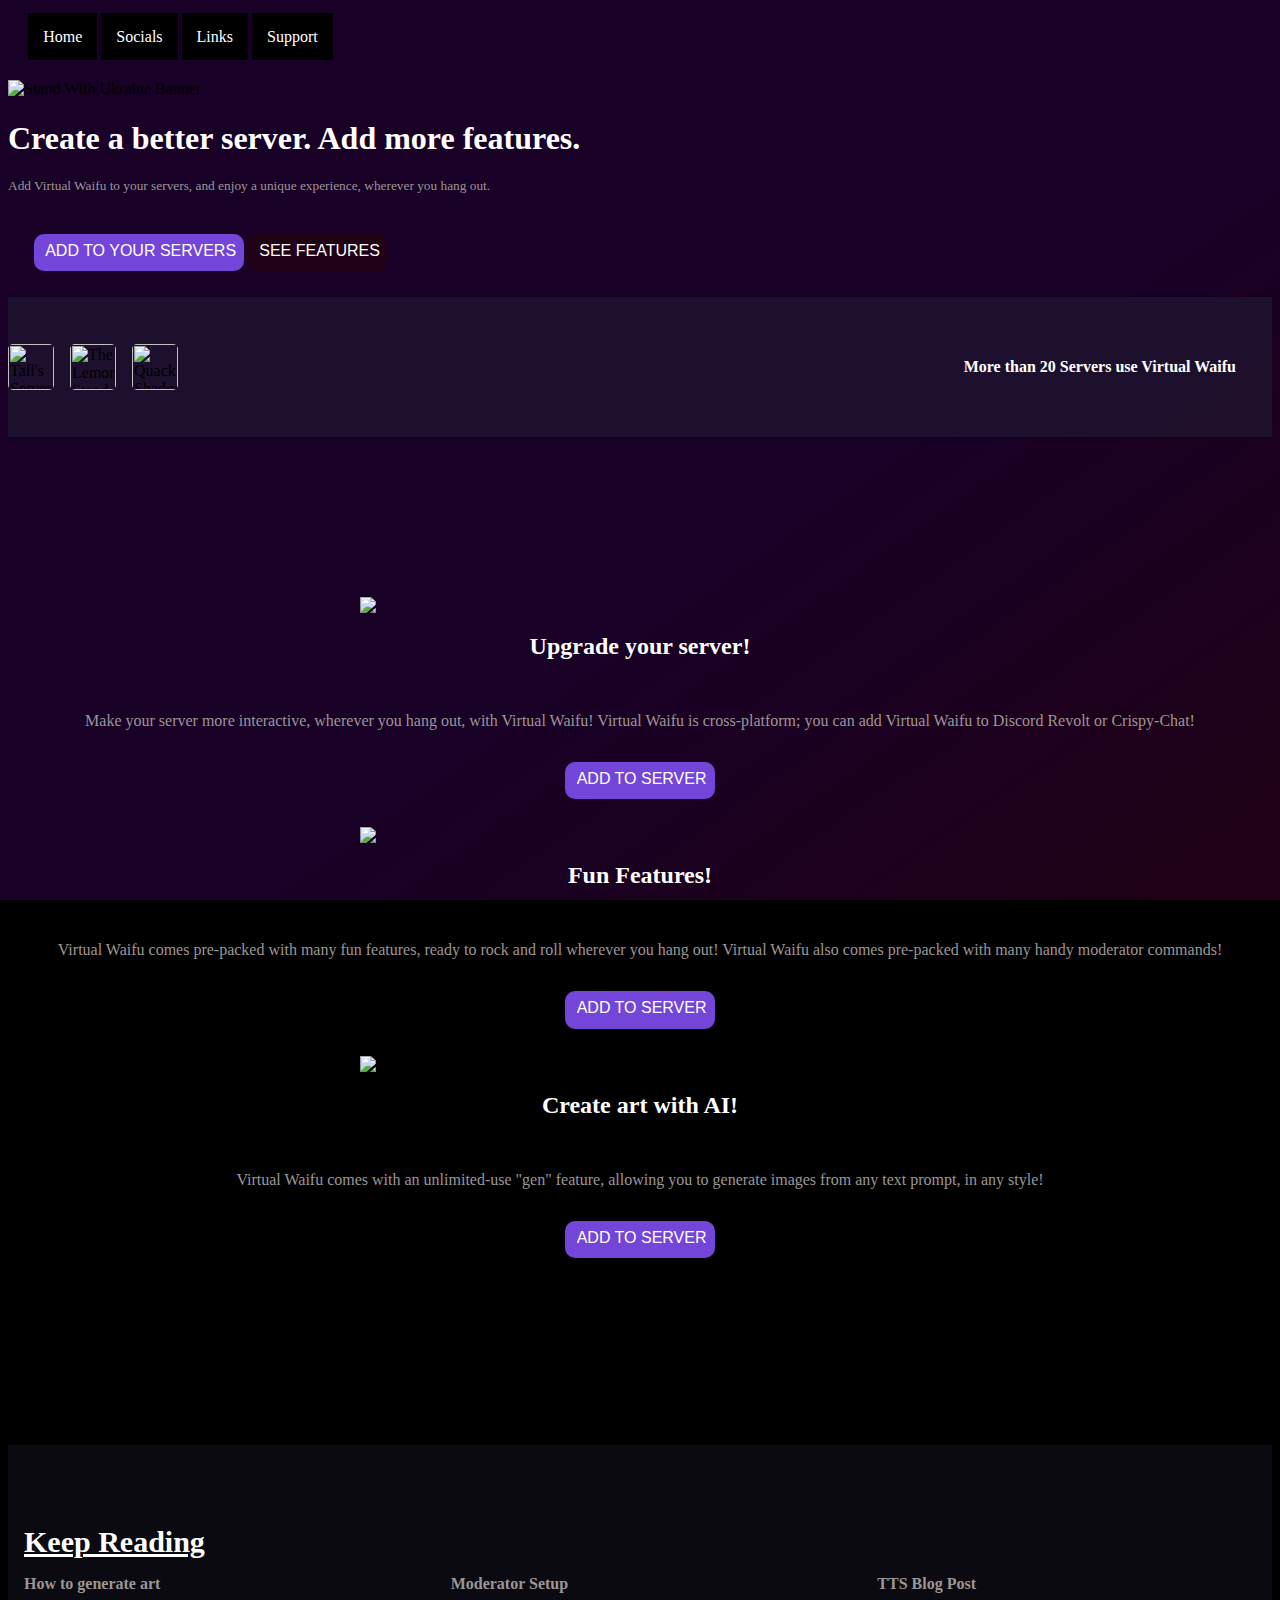
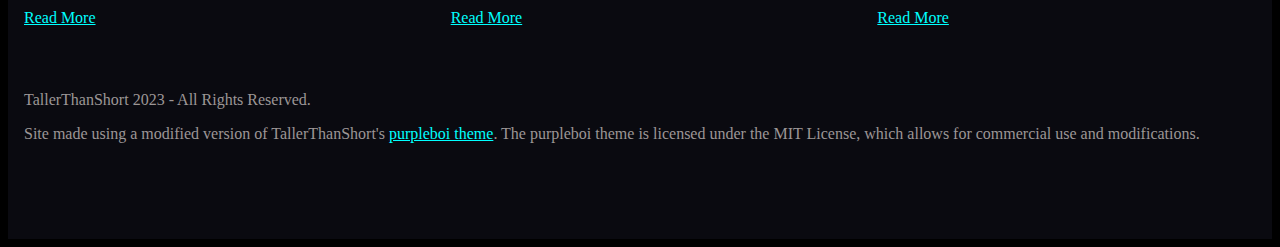
==== commit 3660eeef: "Patch: Mobile Support + more" ====
--- a/index.html
+++ b/index.html
@@ -57,7 +57,7 @@
 <body class="background-primary" style="overflow-x: hidden;">
     <div class="navbar" style="width: 98%; height: 32px; padding: 1.6%; cursor: default;">
         <div class="dropdown">
-            <span class="dropbtn">Get started</span>
+            <span class="dropbtn">Home</span>
             <div class="dropdown-content">
                 <a href="/">Home</a>
                 <a href="https://virtualwaifubot.com/invite/">Invite</a>
@@ -150,7 +150,7 @@
                         </div>
                         <div style="text-align: left; justify-content: center; align-items: center; flex-direction: column; display: flex; padding-bottom: 1.7rem;">
                             <h2 class="primary-text">Fun Features!</h2>
-                            <p class="secondary-text" style="white-space: pre-line; margin-top: 2rem; margin-bottom: 2rem;">Virtual Waifu comes with pre-packed with many fun commands, ready to rock and roll wherever you hang out! Virtual Waifu also comes pre-packed with many handy moderator commands!</p>
+                            <p class="secondary-text" style="white-space: pre-line; margin-top: 2rem; margin-bottom: 2rem;">Virtual Waifu comes pre-packed with many fun features, ready to rock and roll wherever you hang out! Virtual Waifu also comes pre-packed with many handy moderator commands!</p>
                             <div style="gap: 1rem; justify-content: center; align-items: center; width: 100%; display: flex;">
                                 <button class="btn-primary primary-text">
                                     <div style="justify-content: center; max-width: 100%; display: flex;">
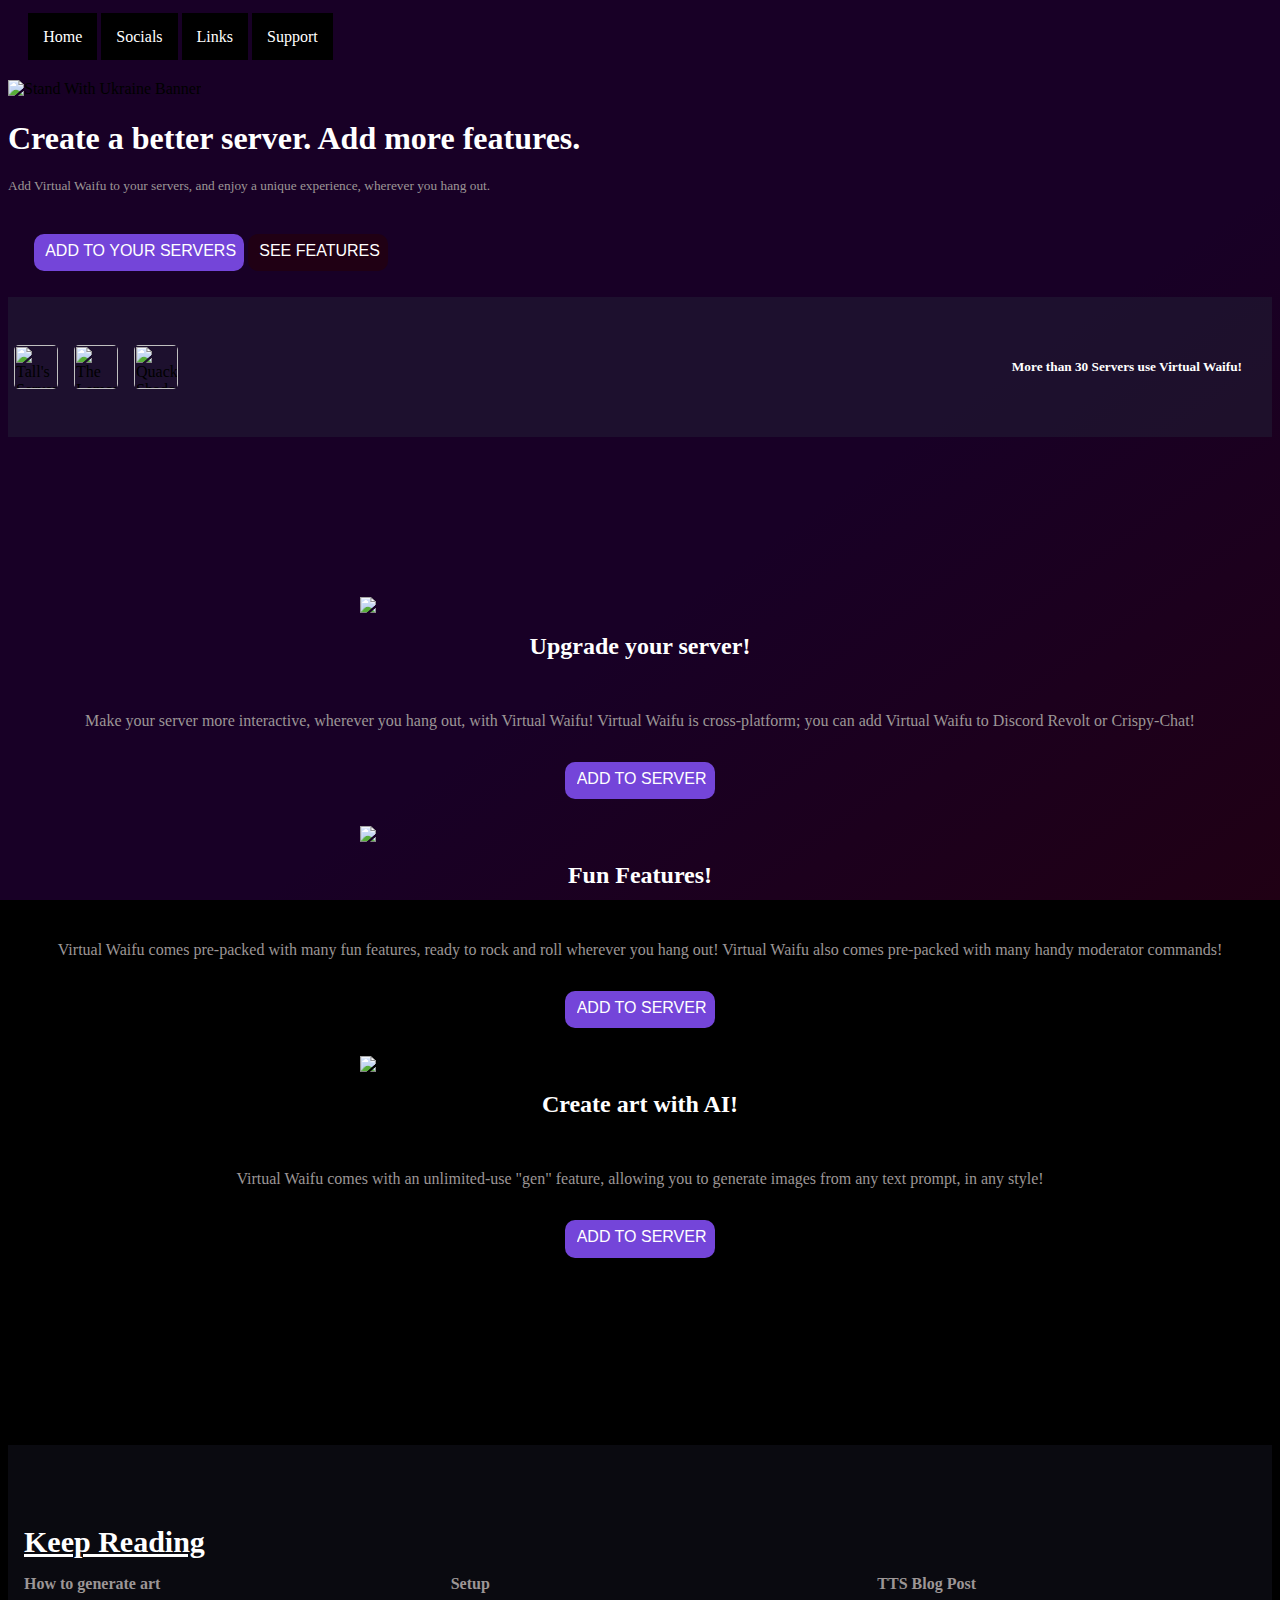
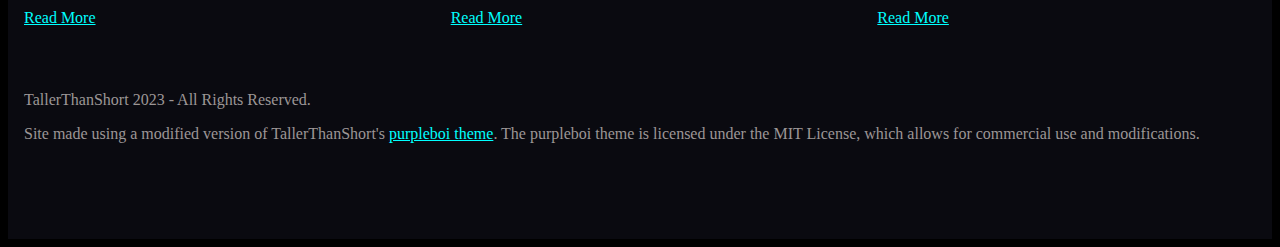
==== commit e996ea60: "Fix: Create setup guide" ====
--- a/index.html
+++ b/index.html
@@ -70,7 +70,7 @@
             <div class="dropdown-content">
                 <a href="https://discord.gg/Hf3ECU7DRv">Discord</a>
                 <a href="https://rvlt.gg/E1GKAxh8">Revolt</a>
-                <a href="https://common-codes.github.io/crispy/app/invite/?code=creak">Crispy-Chat</a>
+                <a href="https://crisp-chat.onrender.com/invite/creak">Crispy-Chat</a>
             </div>
         </div>
         <div class="dropdown">
@@ -108,14 +108,14 @@
     </div>
     <div style="background-color: rgba(33, 32, 54, 0.5);">
         <div style="padding-top: 2.5rem; padding-bottom: 2.5rem; max-width: 1240px; width: 100%; margin-left: 0; margin-right: 0;">
-            <div style="flex-direction: row; gap: 2rem; align-items: center; display: flex;">
+            <div style="flex-direction: row; gap: 2rem; display: flex; margin-left: 6px;">
                 <div style="justify-content: flex-start; width: 33%; align-items: center; display: flex; gap: 1rem;">
-                    <img style="width: 46px; height: 46px; border-radius: 5px; cursor: pointer;" src="https://cdn.discordapp.com/icons/885454145346232361/4704e10993b29dbc371bd9bb6f340a4d.webp" title="Tall's Server (Revolt)">
-                    <img style="width: 46px; height: 46px; border-radius: 5px; cursor: pointer;" src="https://cdn.discordapp.com/icons/925056345667960892/0e4e7555c959da95789ef28ad5f62680.webp" title="The Lemonade Stand (Discord)">
-                    <img style="width: 46px; height: 46px; border-radius: 5px; cursor: pointer;" src="https://cdn.discordapp.com/icons/751954296907628626/2a1dcdb608afdfaba991dcd35397933e.webp"  title="Quack Shadow (Discord)">
-                </div>
-                <div style="justify-content: flex-end; flex: 1 1 0%; text-align: right; margin-right: 12px;">
-                    <h4 class="primary-text">More than 20 Servers use Virtual Waifu</h4>
+                    <img style="width: 44px; height: 44px; border-radius: 5px; cursor: pointer;" src="https://cdn.discordapp.com/icons/885454145346232361/4704e10993b29dbc371bd9bb6f340a4d.webp" title="Tall's Server (Revolt)">
+                    <img style="width: 44px; height: 44px; border-radius: 5px; cursor: pointer;" src="https://cdn.discordapp.com/icons/925056345667960892/0e4e7555c959da95789ef28ad5f62680.webp" title="The Lemonade Stand (Discord)">
+                    <img style="width: 44px; height: 44px; border-radius: 5px; cursor: pointer;" src="https://cdn.discordapp.com/icons/751954296907628626/2a1dcdb608afdfaba991dcd35397933e.webp"  title="Quack Shadow (Discord)">
+                </div>
+                <div style="justify-content: flex-end; flex: 1 1 0%; text-align: right; margin-right: 6px;">
+                    <h5 class="primary-text">More than 30 Servers use Virtual Waifu!</h5>
                 </div>
             </div>
         </div>
@@ -199,10 +199,10 @@
             </div>
             <div style="padding-left: 1rem;">
                 <div>
-                    <b>Moderator Setup</b>
+                    <b>Setup</b>
                 </div>
                 <div style="padding-top: 1rem;">
-                    <a href="https://virtualwaifubot.com/bot/setup/moderator">Read More</a>
+                    <a href="https://virtualwaifubot.com/bot/setup">Read More</a>
                 </div>
             </div>
             <div style="padding-left: 1rem;">
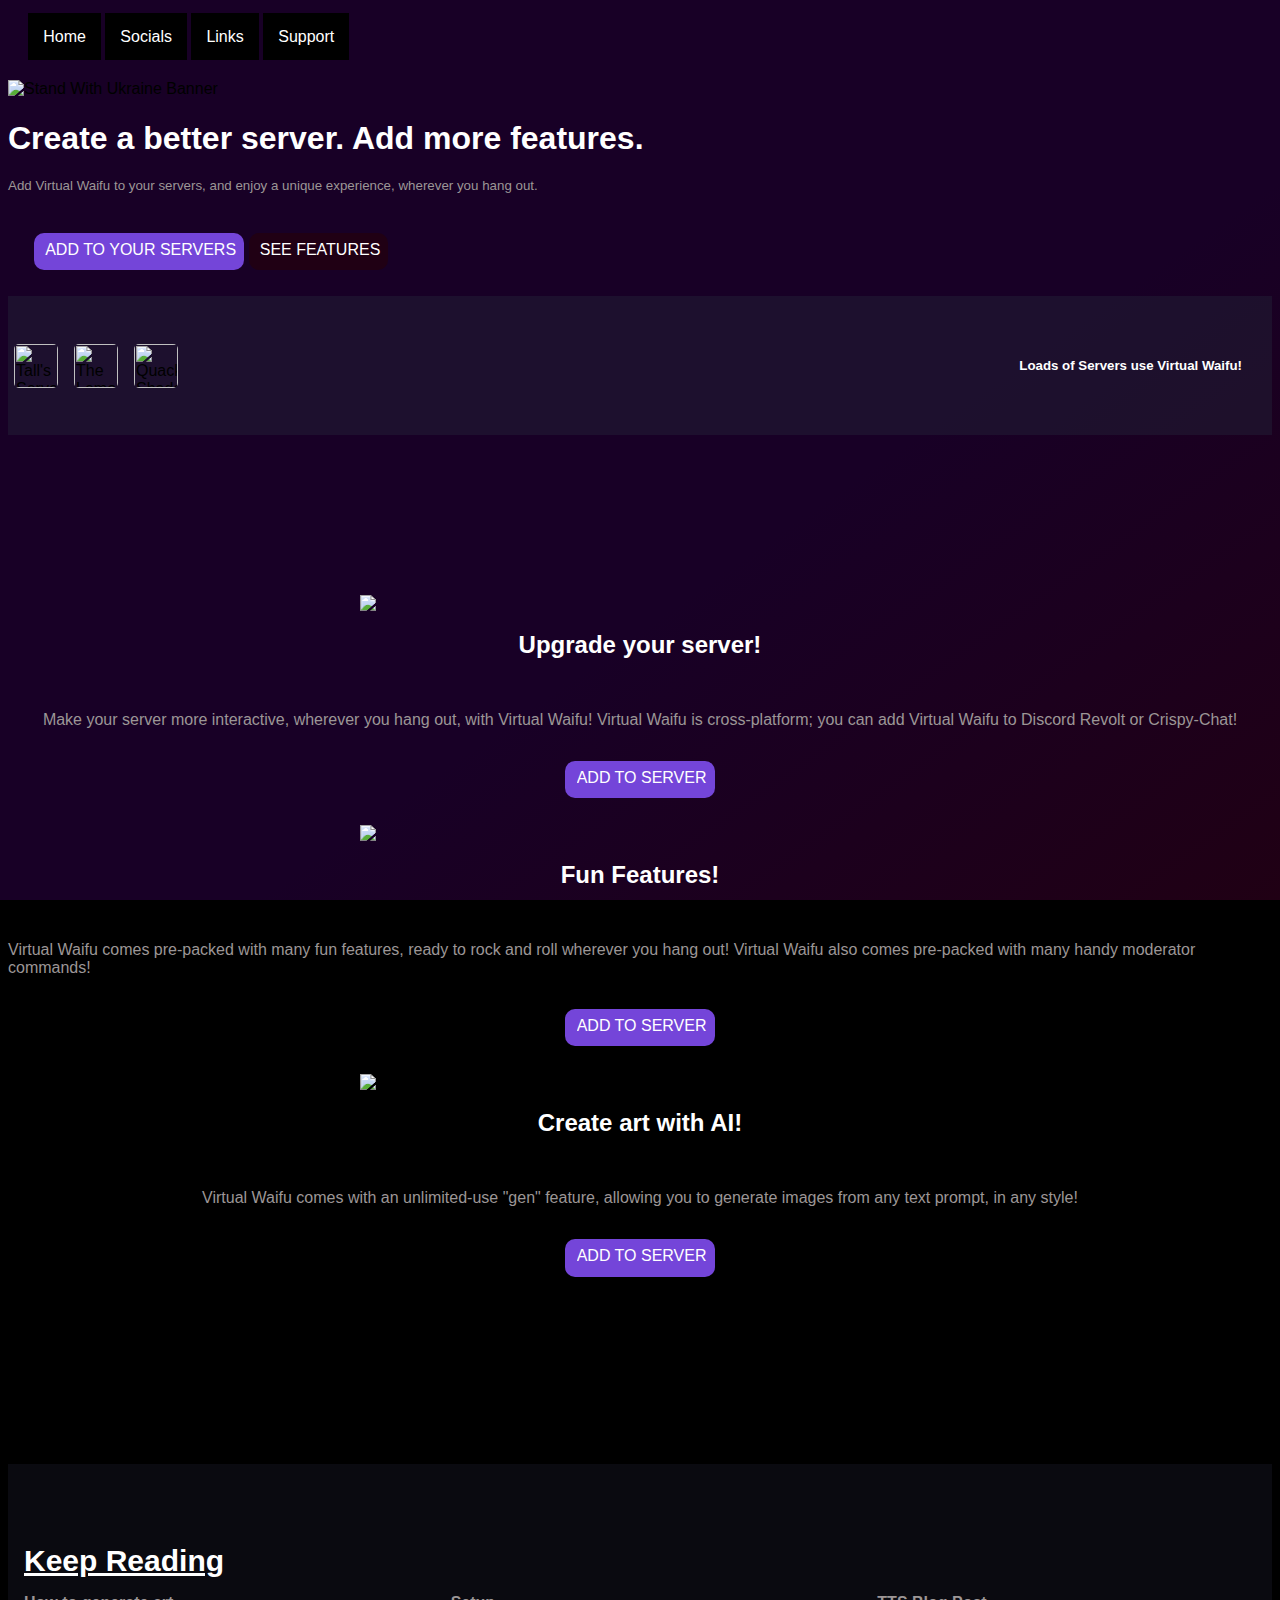
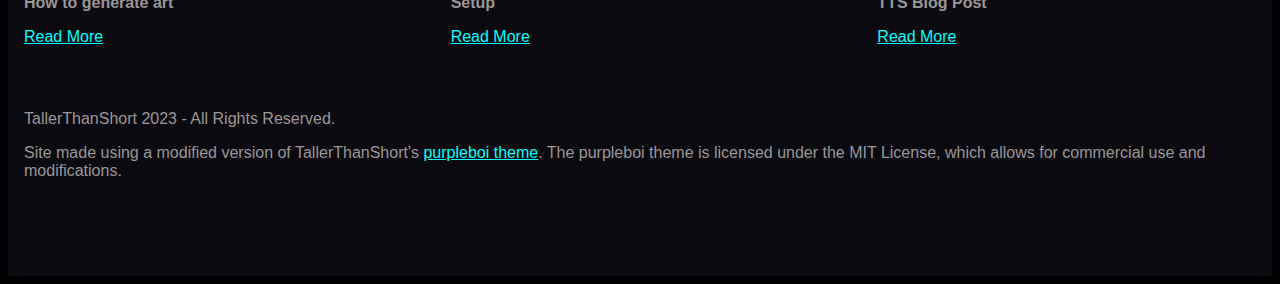
==== commit 23704ef2: "Update Waifu Invite Link + some minor CSS" ====
--- a/index.html
+++ b/index.html
@@ -115,7 +115,7 @@
                     <img style="width: 44px; height: 44px; border-radius: 5px; cursor: pointer;" src="https://cdn.discordapp.com/icons/751954296907628626/2a1dcdb608afdfaba991dcd35397933e.webp"  title="Quack Shadow (Discord)">
                 </div>
                 <div style="justify-content: flex-end; flex: 1 1 0%; text-align: right; margin-right: 6px;">
-                    <h5 class="primary-text">More than 30 Servers use Virtual Waifu!</h5>
+                    <h5 class="primary-text">Loads of Servers use Virtual Waifu!</h5>
                 </div>
             </div>
         </div>
--- a/purpleboi.css
+++ b/purpleboi.css
@@ -1,4 +1,5 @@
 .background-primary {
+    font-family: "Inter", sans-serif;
     background-color: black;
     background-image: linear-gradient(to bottom right, rgb(24, 0, 38) 60%, rgb(32, 0, 20) 100%, rgb(51, 0, 81) 60%, rgb(116, 69, 217) 100%);
     background-repeat: no-repeat;
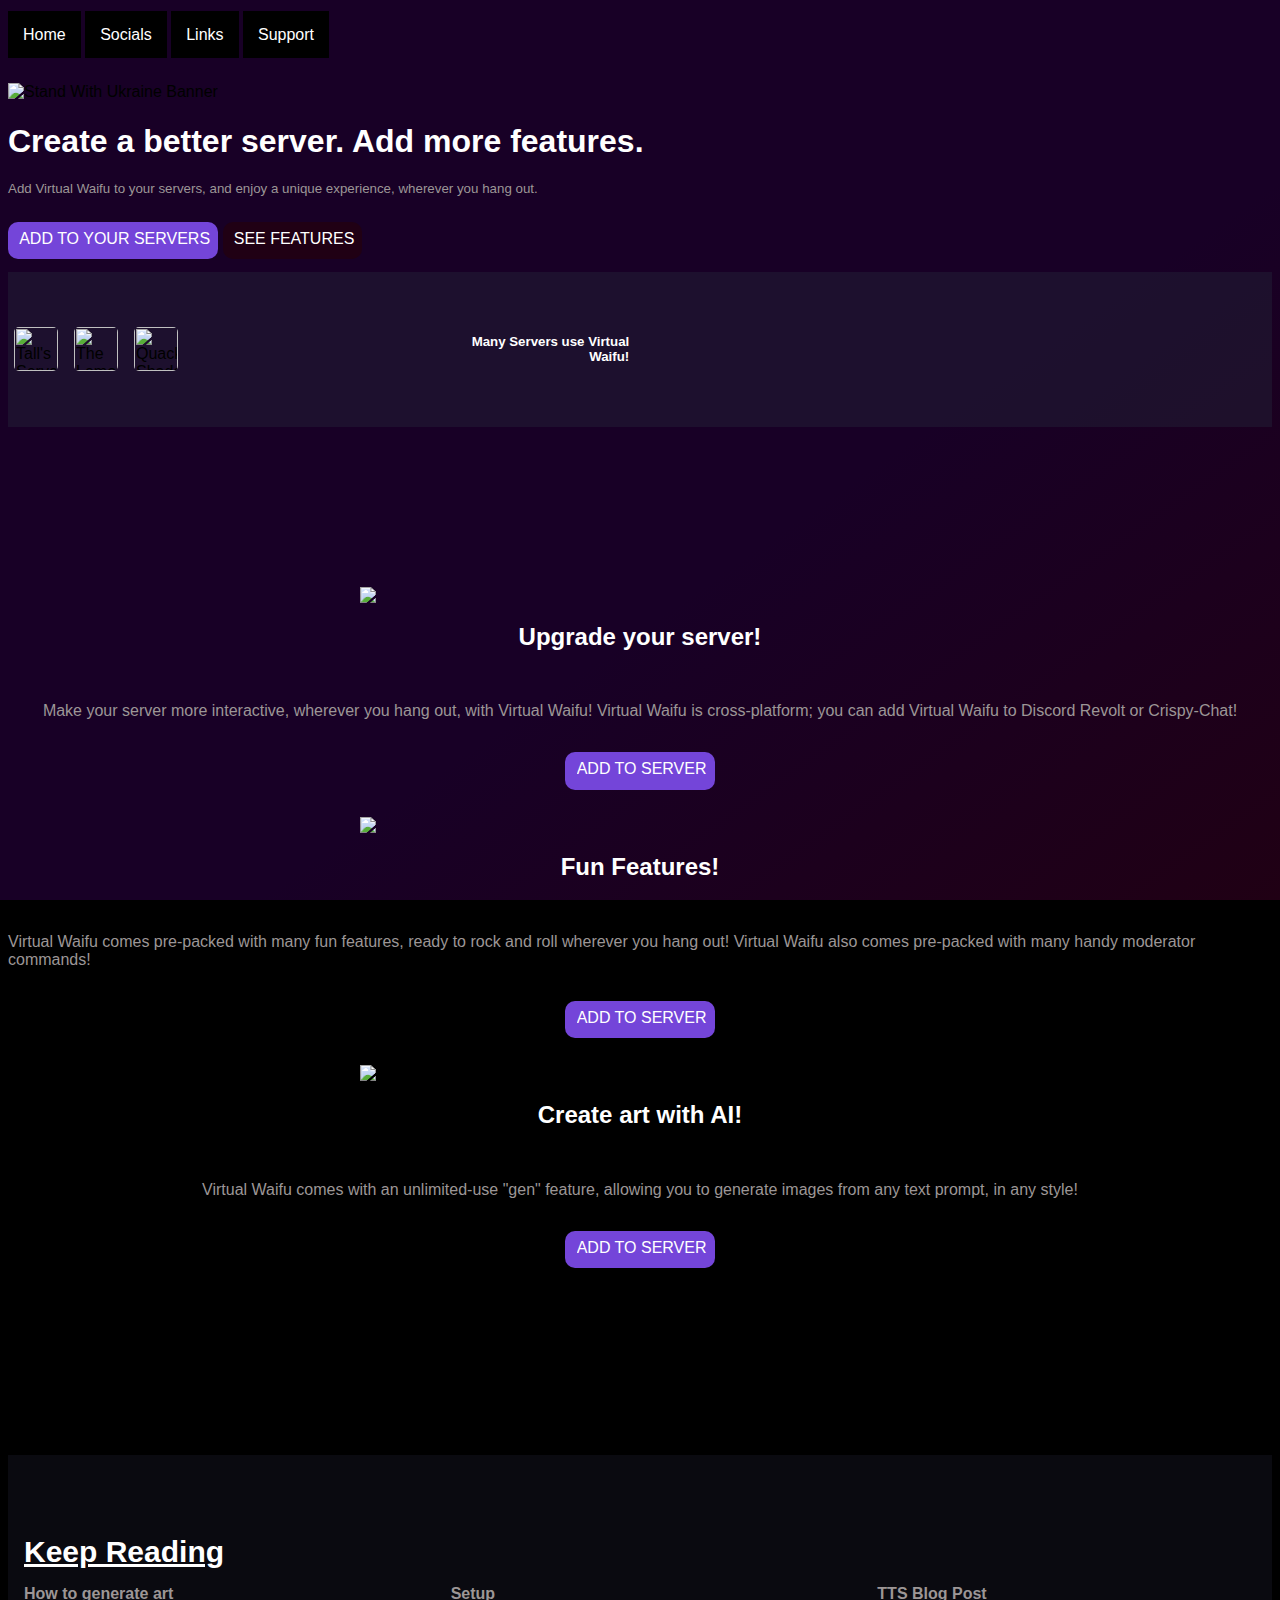
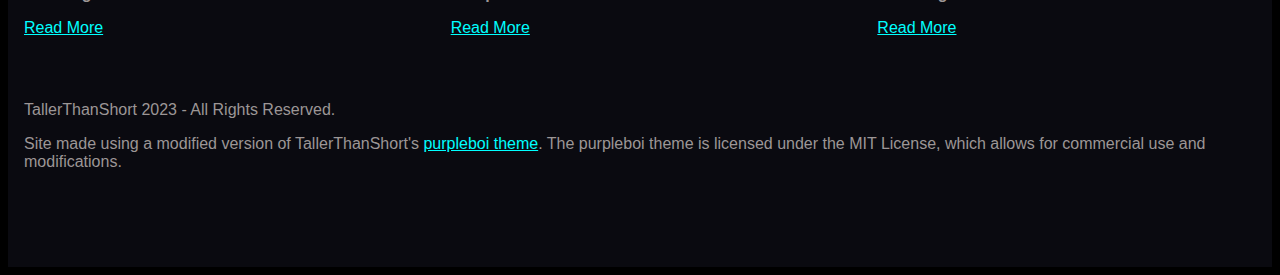
==== commit 415d3b36: "Fix 404 CSS + donations page" ====
--- a/index.html
+++ b/index.html
@@ -9,9 +9,9 @@
     <meta property="og:locale" content="en">
     <meta property="og:site_name" content="Landing | Virtual Waifu's Website">
     <meta property="og:title" content="Virtual Waifu's Official Website">
-    <meta property="og:image" content="https://cdn.discordapp.com/app-icons/895251019603259403/b3bcfcea2adb0bd89d91576432a89781.webp?size=320">
+    <meta property="og:image" content="https://virtualwaifubot.com/assets/waifu_new_logo.jpg">
     <meta property="og:description" content="Virtual Waifu is an all-in-one multipurpose bot for Discord, Revolt and Crispy-Chat, with some unique features including a random Waifu generator!">
-    <link rel="icon" href="https://cdn.discordapp.com/avatars/895251019603259403/faf3cbac0ecfdc1632bd15c6648a06b1.webp" data-react-helmet="true">
+    <link rel="icon" href="https://virtualwaifubot.com/assets/waifu_new_logo.jpg" data-react-helmet="true">
     <link rel="stylesheet" href="purpleboi.css">
     <style>
         a{
@@ -52,10 +52,9 @@
 
         .dropdown:hover .dropbtn {background-color: rgb(245, 246, 247); color: black;}
     </style>
-
 </head>
 <body class="background-primary" style="overflow-x: hidden;">
-    <div class="navbar" style="width: 98%; height: 32px; padding: 1.6%; cursor: default;">
+    <div class="navbar" style="width: 98%; height: 32px; margin: 1.6rem 0 1.6rem 0; cursor: default;">
         <div class="dropdown">
             <span class="dropbtn">Home</span>
             <div class="dropdown-content">
@@ -68,7 +67,7 @@
         <div class="dropdown">
             <span class="dropbtn">Socials</span>
             <div class="dropdown-content">
-                <a href="https://discord.gg/Hf3ECU7DRv">Discord</a>
+                <a href="https://discord.gg/vzHeXYEnuY">Discord</a>
                 <a href="https://rvlt.gg/E1GKAxh8">Revolt</a>
                 <a href="https://crisp-chat.onrender.com/invite/creak">Crispy-Chat</a>
             </div>
@@ -79,12 +78,13 @@
                 <a href="https://virtualwaifubot.com/legal/privacy/">Privacy Policy</a>
                 <a href="https://virtualwaifubot.com/legal/terms/">AUP</a>
                 <a href="https://virtualwaifubot.com/legal/datareq/">Request Data</a>
+                <a href="https://virtualwaifubot.com/donate/">Donate</a>
             </div>
         </div>
         <div class="dropdown">
             <span class="dropbtn">Support</span>
             <div class="dropdown-content">
-                <a href="https://discord.gg/Hf3ECU7DRv">Discord Support Server</a>
+                <a href="https://discord.gg/vzHeXYEnuY">Discord Support Server</a>
                 <a href="https://rvlt.gg/E1GKAxh8">Revolt Support Server</a>
             </div>
         </div>
@@ -98,7 +98,7 @@
                 <div>
                     <h1 class="primary-text">Create a better server. Add more features.</h1>
                     <p class="secondary-text" style="font-size: smaller;">Add Virtual Waifu to your servers, and enjoy a unique experience, wherever you hang out.</p>
-                    <div style="justify-content: center; padding: 26px;">
+                    <div style="justify-content: center; margin-top: 26px; padding-bottom: 13px;">
                         <button class="btn-primary primary-text" style="font-weight: 500;" onclick="location.href='https://virtualwaifubot.com/invite';">add to your servers</button>
                         <button class="btn-secondary primary-text" style="font-weight: 500;" onclick="location.href='https://virtualwaifubot.com/bot/commands';">see features</button>
                     </div>
@@ -114,8 +114,8 @@
                     <img style="width: 44px; height: 44px; border-radius: 5px; cursor: pointer;" src="https://cdn.discordapp.com/icons/925056345667960892/0e4e7555c959da95789ef28ad5f62680.webp" title="The Lemonade Stand (Discord)">
                     <img style="width: 44px; height: 44px; border-radius: 5px; cursor: pointer;" src="https://cdn.discordapp.com/icons/751954296907628626/2a1dcdb608afdfaba991dcd35397933e.webp"  title="Quack Shadow (Discord)">
                 </div>
-                <div style="justify-content: flex-end; flex: 1 1 0%; text-align: right; margin-right: 6px;">
-                    <h5 class="primary-text">Loads of Servers use Virtual Waifu!</h5>
+                <div style="display: flex; justify-content: flex-end; flex: 1 1 0%; text-align: right; margin-right: 6px; max-width: 160px;">
+                    <h5 class="primary-text" style="margin-right: -1rem;">Many Servers use Virtual Waifu!</h5>
                 </div>
             </div>
         </div>
--- a/purpleboi.css
+++ b/purpleboi.css
@@ -44,6 +44,9 @@
     padding-top: 4px;
     content: "./ ";
 }
+li {
+    margin-top: 1rem;
+}
 .btn-primary {
     font-size: 1rem;
     padding: .5rem .5rem .7rem .7rem;
@@ -74,3 +77,64 @@
    width: auto;
    height: auto;
 }
+.dropdown {
+    cursor: default;
+    position: relative;
+    display: inline-block;
+    }
+
+.dropdown-content {
+display: none;
+position: absolute;
+background-color: black;
+min-width: 150px;
+box-shadow: 0px 8px 16px 0px rgba(0,0,0,0.2);
+z-index: 1;
+}
+
+.dropdown-content a {
+color: white;
+padding: 12px 16px;
+text-decoration: none;
+display: block;
+}
+.dropdown-content a:hover {background-color: rgb(245, 246, 247); color: rgb(98, 61, 83);}
+
+.dropdown:hover .dropdown-content {display: block;}
+
+.dropdown:hover .dropbtn {background-color: rgb(245, 246, 247); color: black;}
+.dropbtn {
+    cursor: pointer;
+    background-color: black;
+    color: white;
+    padding: 15px;
+    font-size: 16px;
+    border: none;
+}
+.navbar {
+    width: 100%;
+    height: 32px;
+    margin: 1.6rem 0 1.6rem 0;
+    cursor: default !important;
+}
+
+.updatedLogoContainer {
+    width: 112px;
+    height: 112px;
+    position: absolute;
+    right: 20px;
+    top: 100px;
+    border-radius: 8px;
+}
+
+@media screen and (max-width: 906px) {
+    .updatedLogoContainer {
+        display: none !important;
+    }
+}
+
+.mobileSupportPlease {
+    padding: 0 16px;
+    max-width: min(1200, 95%);
+    margin: auto;
+}
